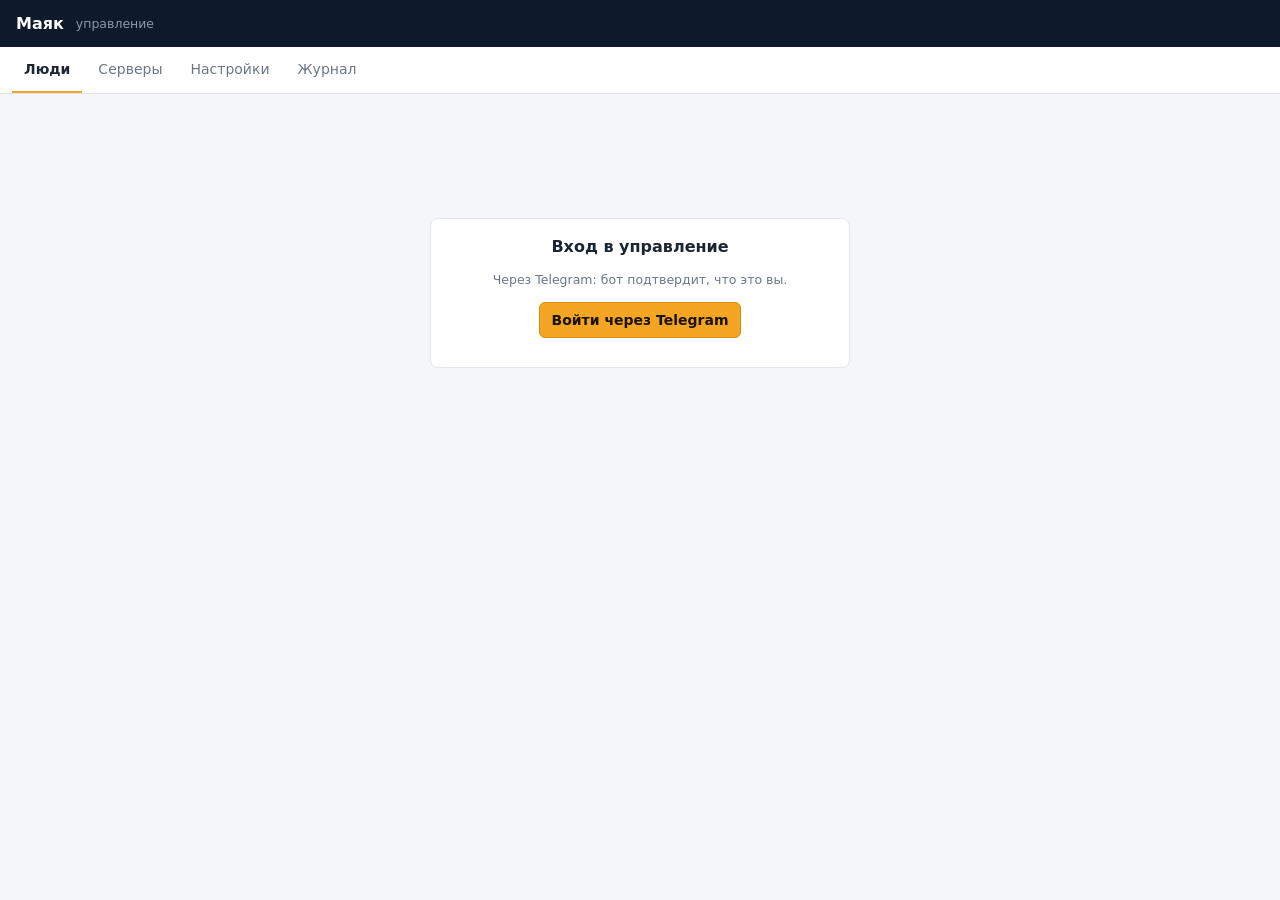
==== src/Mayak.Api/wwwroot/admin/index.html @ ddf47941 "Веб-админка, установка API и агента одной командой - /admin: вход через Telegram, люди, устройства (" ====
<!doctype html>
<html lang="ru">
<head>
<meta charset="utf-8">
<meta name="viewport" content="width=device-width, initial-scale=1">
<meta name="robots" content="noindex">
<title>Маяк · управление</title>
<style>
  :root {
    --navy: #0E1A2B; --navy2: #1A2A40; --amber: #F5A524; --amber-d: #D98B0B;
    --page: #F4F6F9; --card: #FFFFFF; --line: #E2E6EC; --text: #1B2533; --muted: #6B7788;
    --green: #1F9D55; --red: #D64545; --orange: #E07B00;
  }
  @media (prefers-color-scheme: dark) {
    :root { --page: #0B1320; --card: #131E2E; --line: #24324A; --text: #E6EBF2; --muted: #8C9AAE; }
  }
  * { box-sizing: border-box; }
  body { margin: 0; font: 14px/1.45 "Segoe UI", system-ui, -apple-system, sans-serif; background: var(--page); color: var(--text); }
  header { background: var(--navy); color: #fff; padding: 12px 16px; display: flex; align-items: center; gap: 12px; }
  header b { font-size: 16px; }
  header .who { margin-left: auto; color: #C9D3E0; font-size: 13px; }
  nav { display: flex; gap: 4px; padding: 0 12px; background: var(--card); border-bottom: 1px solid var(--line); overflow-x: auto; }
  nav button { background: none; border: 0; border-bottom: 2px solid transparent; padding: 12px 12px; font: inherit; color: var(--muted); cursor: pointer; white-space: nowrap; }
  nav button.on { color: var(--text); border-color: var(--amber); font-weight: 600; }
  main { max-width: 1100px; margin: 0 auto; padding: 16px; }
  .card { background: var(--card); border: 1px solid var(--line); border-radius: 8px; padding: 16px; margin-bottom: 12px; }
  h2 { font-size: 16px; margin: 0 0 10px; }
  .row > h2 { flex: 1 1 180px; margin: 0; }
  .muted { color: var(--muted); font-size: 12.5px; }
  .row { display: flex; gap: 8px; align-items: center; flex-wrap: wrap; }
  .grow { flex: 1; min-width: 0; }
  button.b, a.b { font: inherit; border: 1px solid var(--line); background: var(--card); color: var(--text); border-radius: 6px; padding: 7px 12px; cursor: pointer; text-decoration: none; display: inline-block; }
  button.b:hover { border-color: #B8C2D0; }
  button.p { background: var(--amber); border-color: var(--amber-d); color: #1B1405; font-weight: 600; }
  button.d { color: var(--red); }
  button:disabled { opacity: .45; cursor: default; }
  input, select, textarea { font: inherit; color: var(--text); background: var(--card); border: 1px solid var(--line); border-radius: 6px; padding: 7px 9px; }
  label { display: block; font-size: 12px; color: var(--muted); margin: 10px 0 4px; }
  .list > div { padding: 10px 4px; border-top: 1px solid var(--line); cursor: pointer; display: flex; gap: 10px; align-items: center; }
  .list > div:first-child { border-top: 0; }
  .list > div:hover { background: rgba(245,165,36,.07); }
  .dot { width: 8px; height: 8px; border-radius: 50%; background: #B8C2D0; flex: none; }
  .dot.on { background: var(--green); } .dot.off { background: var(--red); } .dot.warn { background: var(--orange); }
  .chip { font-size: 11.5px; padding: 1px 7px; border-radius: 10px; background: rgba(107,119,136,.15); color: var(--muted); }
  .chip.wait { background: rgba(224,123,0,.15); color: var(--orange); }
  .grid2 { display: grid; grid-template-columns: 1fr 1fr; gap: 0 12px; }
  table { width: 100%; border-collapse: collapse; font-size: 13px; }
  td, th { text-align: left; padding: 7px 6px; border-top: 1px solid var(--line); vertical-align: top; }
  th { color: var(--muted); font-weight: 500; border-top: 0; }
  code, pre { font-family: "Cascadia Mono", Consolas, monospace; font-size: 12px; }
  pre { white-space: pre-wrap; word-break: break-all; background: var(--page); border: 1px solid var(--line); border-radius: 6px; padding: 10px; }
  .stats { display: flex; gap: 24px; flex-wrap: wrap; }
  .stats div b { display: block; font-size: 20px; }
  .err { color: var(--red); }
  #toast { position: fixed; bottom: 16px; left: 50%; transform: translateX(-50%); background: var(--navy); color: #fff; padding: 9px 16px; border-radius: 6px; display: none; z-index: 9; }
  .login { max-width: 420px; margin: 12vh auto; text-align: center; }
  @media (max-width: 640px) { .grid2 { grid-template-columns: 1fr; } td.hide, th.hide { display: none; } }
</style>
</head>
<body>
<header><b>Маяк</b><span class="muted" style="color:#8C9AAE">управление</span><span class="who" id="who"></span></header>
<nav id="tabs" hidden>
  <button data-t="people" class="on">Люди</button>
  <button data-t="servers">Серверы</button>
  <button data-t="settings">Настройки</button>
  <button data-t="audit">Журнал</button>
</nav>
<main id="app"></main>
<div id="toast"></div>
<script>
"use strict";
const $ = (s, el = document) => el.querySelector(s);
const esc = s => String(s ?? "").replace(/[&<>"']/g, c => ({ "&": "&amp;", "<": "&lt;", ">": "&gt;", '"': "&quot;", "'": "&#39;" }[c]));
const store = { get(k) { try { return localStorage.getItem(k); } catch { return null; } }, set(k, v) { try { v == null ? localStorage.removeItem(k) : localStorage.setItem(k, v); } catch {} } };
let token = store.get("mayak.token"), me = null, tab = "people", selected = null;
const kinds = { Windows: "Windows", Android: "Android", IPhone: "iPhone", Mac: "Mac", Linux: "Linux", Other: "Другое" };
const rank = r => ({ owner: 3, admin: 2, support: 1 }[r] || 0);

function toast(t) { const el = $("#toast"); el.textContent = t; el.style.display = "block"; clearTimeout(toast.t); toast.t = setTimeout(() => el.style.display = "none", 2600); }
async function api(path, opt = {}) {
  const r = await fetch(path, { ...opt, headers: { "Content-Type": "application/json", ...(token ? { Authorization: "Bearer " + token } : {}), ...(opt.headers || {}) }, body: opt.body ? JSON.stringify(opt.body) : undefined });
  if (r.status === 401) { logout(); throw new Error("Нужно войти заново"); }
  if (r.status === 204) return null;
  const data = await r.json().catch(() => null);
  if (!r.ok) throw new Error(data?.error || ("Ошибка " + r.status));
  return data;
}
const when = d => d ? new Date(d).toLocaleString("ru-RU", { day: "2-digit", month: "2-digit", hour: "2-digit", minute: "2-digit" }) : "—";
const day = d => d ? new Date(d).toLocaleDateString("ru-RU") : "без срока";
const bytes = n => n > 1e9 ? (n / 1e9).toFixed(1) + " ГБ" : n > 1e6 ? (n / 1e6).toFixed(0) + " МБ" : n > 0 ? (n / 1e3).toFixed(0) + " КБ" : "—";
const online = d => d && (Date.now() - new Date(d)) < 3 * 60e3;
function download(name, text) { const a = document.createElement("a"); a.href = URL.createObjectURL(new Blob([text], { type: "text/plain" })); a.download = name; a.click(); setTimeout(() => URL.revokeObjectURL(a.href), 1000); }
async function copy(text) { try { await navigator.clipboard.writeText(text); toast("Скопировано"); } catch { prompt("Скопируйте:", text); } }

// ───── Вход ─────
function logout() { if (token) fetch("/api/logout", { method: "POST", headers: { Authorization: "Bearer " + token } }).catch(() => {}); token = null; store.set("mayak.token", null); me = null; render(); }
async function startLogin() {
  const btn = $("#login"); btn.disabled = true;
  try {
    const r = await api("/api/auth/telegram", { method: "POST" });
    window.open(r.botUrl, "_blank");
    $("#loginHint").innerHTML = `Откройте бота и нажмите «Запустить». Если окно не открылось — <a href="${esc(r.botUrl)}" target="_blank">ссылка на бота</a>.`;
    const until = Date.now() + r.expiresInSeconds * 1000;
    while (Date.now() < until) {
      await new Promise(ok => setTimeout(ok, 2000));
      const res = await fetch(`/api/auth/telegram/${encodeURIComponent(r.requestId)}?client=web`);
      if (res.status === 202) continue;
      if (res.ok) { const d = await res.json(); token = d.token; store.set("mayak.token", token); return boot(); }
      break;
    }
    $("#loginHint").textContent = "Время на вход вышло. Нажмите кнопку ещё раз.";
  } catch (e) { $("#loginHint").textContent = e.message; }
  btn.disabled = false;
}

async function boot() {
  if (!token) return render();
  try { me = (await api("/api/me")).account; } catch { return render(); }
  render();
}

function render() {
  $("#who").innerHTML = me ? `${esc(me.name)} · <a href="#" id="out" style="color:#F5A524">выйти</a>` : "";
  if (me) $("#out").onclick = e => { e.preventDefault(); logout(); };
  $("#tabs").hidden = !(me && rank(me.role) >= 1);
  const app = $("#app");
  if (!me) {
    app.innerHTML = `<div class="card login"><h2>Вход в управление</h2><p class="muted">Через Telegram: бот подтвердит, что это вы.</p>
      <button class="b p" id="login">Войти через Telegram</button><p class="muted" id="loginHint"></p></div>`;
    $("#login").onclick = startLogin;
    return;
  }
  if (rank(me.role) < 1) {
    app.innerHTML = `<div class="card login"><h2>${esc(me.name)}</h2><p>${me.enabled ? "Доступ включён" : "Заявка ждёт одобрения"} · ${esc(day(me.paidUntil))}</p>
      <p class="muted">Управление доступно только администраторам.</p></div>`;
    return;
  }
  document.querySelectorAll("#tabs button").forEach(b => { b.classList.toggle("on", b.dataset.t === tab); b.onclick = () => { tab = b.dataset.t; selected = null; render(); }; });
  ({ people, servers, settings, audit })[tab]().catch(e => app.innerHTML = `<div class="card err">${esc(e.message)}</div>`);
}

// ───── Люди ─────
async function people() {
  const app = $("#app");
  const [ov, list] = await Promise.all([api("/api/admin/overview"), api("/api/admin/accounts" + (people.q ? "?q=" + encodeURIComponent(people.q) : ""))]);
  app.innerHTML = `<div class="card stats"><div><b>${ov.accounts}</b><span class="muted">людей</span></div><div><b>${ov.waiting}</b><span class="muted">ждут одобрения</span></div>
      <div><b>${ov.devices}</b><span class="muted">устройств</span></div><div><b>${ov.online}</b><span class="muted">в сети</span></div></div>
    <div class="card"><div class="row"><input class="grow" id="q" placeholder="Поиск по имени или @telegram" value="${esc(people.q || "")}"><button class="b p" id="add">+ Человек</button></div>
      <div class="list" id="list" style="margin-top:8px"></div></div><div id="detail"></div>`;
  $("#q").onchange = e => { people.q = e.target.value; render(); };
  $("#add").onclick = async () => { const name = prompt("Имя (например, «Мама»):"); if (!name) return; const a = await api("/api/admin/accounts", { method: "POST", body: { name } }); selected = a.id; render(); };
  const box = $("#list");
  if (!list.length) box.innerHTML = `<p class="muted">Пока никого. Людей добавит вход через бота, перенос с сервера или кнопка «+ Человек».</p>`;
  for (const row of list) {
    const a = row.account, on = row.devices.some(d => online(d.lastHandshake));
    const el = document.createElement("div");
    el.innerHTML = `<span class="dot ${on ? "on" : ""}"></span><div class="grow"><b>${esc(a.name)}</b> ${a.telegram ? `<span class="muted">@${esc(a.telegram)}</span>` : ""}
      <div class="muted">${row.devices.length} устр. · ${a.active ? esc(day(a.paidUntil)) : (a.enabled ? "подписка истекла" : "ждёт одобрения")}</div></div>
      ${!a.enabled ? `<span class="chip wait">ждёт</span>` : ""}${a.role !== "user" ? `<span class="chip">${esc(a.role)}</span>` : ""}`;
    el.onclick = () => { selected = a.id; showPerson(row); };
    box.appendChild(el);
    if (selected === a.id) showPerson(row);
  }
}

function showPerson(row) {
  const a = row.account, d = $("#detail");
  d.innerHTML = `<div class="card"><div class="row"><h2 class="grow">${esc(a.name)}</h2>
      ${!a.enabled ? `<button class="b p" id="approve">Одобрить</button>` : `<button class="b" id="pause">Приостановить</button>`}
      <button class="b d" id="del">Удалить</button></div>
    <div class="grid2">
      <div><label>Имя</label><input id="name" value="${esc(a.name)}" style="width:100%"></div>
      <div><label>Оплачено до (пусто — без срока)</label><input type="date" id="until" value="${a.paidUntil ? a.paidUntil.slice(0, 10) : ""}" style="width:100%"></div>
      <div><label>Устройств максимум</label><input type="number" id="max" min="0" value="${a.maxDevices}" style="width:100%"></div>
      <div><label>Скорость, Мбит/с: приём / отдача (0 — без лимита)</label><div class="row"><input type="number" id="down" min="0" value="${a.downMbps}" style="width:45%"><input type="number" id="up" min="0" value="${a.upMbps}" style="width:45%"></div></div>
      <div><label>Заметка</label><input id="note" value="${esc(row.note || "")}" style="width:100%"></div>
      ${me.role === "owner" ? `<div><label>Роль</label><select id="role" style="width:100%">${["user", "support", "admin", "owner"].map(r => `<option ${r === a.role ? "selected" : ""}>${r}</option>`).join("")}</select></div>` : ""}
    </div>
    <div class="row" style="margin-top:12px"><button class="b p" id="save">Сохранить</button>${row.legacy ? `<span class="muted">перенесён из Маяка для Windows</span>` : ""}</div></div>
    <div class="card"><div class="row"><h2 class="grow">Устройства</h2><select id="kind">${Object.entries(kinds).map(([k, v]) => `<option value="${k}">${v}</option>`).join("")}</select><button class="b" id="adddev">+ Устройство</button></div>
    <table><tr><th></th><th>Устройство</th><th class="hide">IP</th><th class="hide">Трафик</th><th>Был в сети</th><th></th></tr>
    ${row.devices.map(x => `<tr data-id="${x.id}"><td><span class="dot ${!x.enabled ? "off" : online(x.lastHandshake) ? "on" : ""}"></span></td>
      <td>${esc(x.name)}<div class="muted">${esc(kinds[x.kind] || x.kind)}</div></td><td class="hide">${esc(x.ip)}</td><td class="hide">${bytes(x.rxBytes + x.txBytes)}</td><td>${when(x.lastHandshake)}</td>
      <td class="row">${x.canExport ? `<button class="b" data-a="files">Файл</button>` : ""}<button class="b" data-a="toggle">${x.enabled ? "Выкл." : "Вкл."}</button><button class="b d" data-a="del">✕</button></td></tr>`).join("")}
    </table>${row.devices.length ? "" : `<p class="muted">Устройств нет. Из приложения «Маяк» человек добавит их сам, а своим людям можно выдать файл кнопкой «+ Устройство».</p>`}<div id="files"></div></div>`;
  const patch = body => api(`/api/admin/accounts/${a.id}`, { method: "PATCH", body }).then(() => { toast("Сохранено"); render(); }).catch(e => toast(e.message));
  if ($("#approve")) $("#approve").onclick = () => patch({ enabled: true });
  if ($("#pause")) $("#pause").onclick = () => confirm(`Приостановить доступ для «${a.name}»?`) && patch({ enabled: false });
  $("#del").onclick = () => confirm(`Удалить «${a.name}» со всеми устройствами?`) && api(`/api/admin/accounts/${a.id}`, { method: "DELETE" }).then(() => { selected = null; render(); }).catch(e => toast(e.message));
  $("#save").onclick = () => {
    const until = $("#until").value;
    const body = { name: $("#name").value, note: $("#note").value, maxDevices: +$("#max").value, downMbps: +$("#down").value, upMbps: +$("#up").value };
    if (until) body.paidUntil = until + "T23:59:59Z"; else body.clearPaidUntil = true;
    if ($("#role")) body.role = $("#role").value;
    patch(body);
  };
  $("#adddev").onclick = async () => {
    const kind = $("#kind").value, name = prompt("Название устройства:", kinds[kind]); if (!name) return;
    try { const r = await api(`/api/admin/accounts/${a.id}/devices`, { method: "POST", body: { name, kind } }); showFiles(a, { name, kind }, r); toast("Устройство добавлено"); }
    catch (e) { toast(e.message); }
  };
  d.querySelectorAll("tr[data-id] button").forEach(b => b.onclick = async () => {
    const id = b.closest("tr").dataset.id, x = row.devices.find(v => v.id === id);
    try {
      if (b.dataset.a === "files") showFiles(a, x, await api(`/api/admin/devices/${id}/files`));
      if (b.dataset.a === "toggle") { await api(`/api/admin/devices/${id}`, { method: "PATCH", body: { enabled: !x.enabled } }); render(); }
      if (b.dataset.a === "del" && confirm(`Удалить «${x.name}»? Доступ на нём пропадёт.`)) { await api(`/api/admin/devices/${id}`, { method: "DELETE" }); render(); }
    } catch (e) { toast(e.message); }
  });
  d.scrollIntoView({ behavior: "smooth", block: "start" });
}

function showFiles(a, dev, f) {
  const base = `${a.name}-${dev.name}`.replace(/[^\p{L}\p{N}_-]+/gu, "_");
  const conf = dev.kind === "IPhone" || dev.kind === "Mac";
  $("#files").innerHTML = `<div style="margin-top:12px"><b>Доступ для «${esc(dev.name)}»</b>
    <p class="muted">${conf ? "iPhone и Mac: файл .conf → приложение AmneziaWG." : "Windows и Android: файл .vpn или ключ vpn:// → приложение AmneziaVPN."}</p>
    <div class="row"><button class="b p" id="dl1">Скачать ${conf ? ".conf" : ".vpn"}</button><button class="b" id="dl2">Скачать ${conf ? ".vpn" : ".conf"}</button><button class="b" id="cp">Копировать vpn://</button></div></div>`;
  const vpn = () => download(base + ".vpn", f.vpnKey), cf = () => download(base + ".conf", f.conf);
  $("#dl1").onclick = conf ? cf : vpn; $("#dl2").onclick = conf ? vpn : cf; $("#cp").onclick = () => copy(f.vpnKey);
}

// ───── Серверы ─────
async function servers() {
  const app = $("#app"), list = await api("/api/admin/servers");
  const exits = list.filter(s => s.role === "exit");
  app.innerHTML = `<div class="card"><div class="row"><h2 class="grow">Серверы</h2>${rank(me.role) >= 2 ? `<button class="b p" id="add">+ Сервер</button>` : ""}</div>
    <div class="list" id="list"></div></div><div id="detail"></div>`;
  if ($("#add")) $("#add").onclick = () => serverForm();
  const box = $("#list");
  if (!list.length) box.innerHTML = `<p class="muted">Серверов нет. Добавьте выход за рубежом, на котором уже стоит VPN Маяка.</p>`;
  for (const s of list) {
    const el = document.createElement("div");
    const target = s.targetExitId ? exits.find(e => e.id === s.targetExitId)?.name : null;
    el.innerHTML = `<span class="dot ${s.lastError ? "warn" : s.online ? "on" : "off"}"></span><div class="grow"><b>${esc(s.name)}</b> <span class="muted">${esc(s.host)}</span>
      <div class="muted">${s.role === "exit" ? "выход" + (s.active ? " · активный" : "") : "вход" + (target ? " → " + esc(target) : " · не пересылает")} · ${s.lastSeen ? "связь " + when(s.lastSeen) : "агент не выходил на связь"}</div>
      ${s.lastError ? `<div class="err" style="font-size:12.5px">${esc(s.lastError)}</div>` : ""}</div>`;
    el.onclick = () => serverDetail(s, exits);
    box.appendChild(el);
  }
}

function serverForm() {
  $("#detail").innerHTML = `<div class="card"><h2>Новый сервер</h2><div class="grid2">
    <div><label>Тип</label><select id="role" style="width:100%"><option value="exit">Выход (за рубежом, VPN уже установлен)</option><option value="entry">Вход (в России, пересылает на выход)</option></select></div>
    <div><label>Адрес (IP)</label><input id="host" style="width:100%" placeholder="45.131.185.211"></div>
    <div><label>Название</label><input id="name" style="width:100%" placeholder="Финляндия, Хельсинки"></div>
    <div><label>Город · страна</label><div class="row"><input id="city" placeholder="Хельсинки" style="width:48%"><input id="country" placeholder="Финляндия" style="width:48%"></div></div>
    </div><div class="row" style="margin-top:12px"><button class="b p" id="go">Добавить</button></div><div id="out"></div></div>`;
  $("#go").onclick = async () => {
    try {
      const r = await api("/api/admin/servers", { method: "POST", body: { role: $("#role").value, host: $("#host").value, name: $("#name").value, city: $("#city").value, country: $("#country").value } });
      installBox(r.install);
    } catch (e) { toast(e.message); }
  };
}

function installBox(cmd) {
  $("#out").innerHTML = `<p>Выполните на этом сервере под root (ssh или консоль хостинга):</p><pre>${esc(cmd)}</pre>
    <button class="b" id="cp">Копировать</button> <span class="muted">Команда показывается один раз — в ней секретный токен агента.</span>`;
  $("#cp").onclick = () => copy(cmd);
}

function serverDetail(s, exits) {
  $("#detail").innerHTML = `<div class="card"><div class="row"><h2 class="grow">${esc(s.name)}</h2>
      ${s.role === "exit" && !s.active ? `<button class="b p" id="act">Сделать активным</button>` : ""}
      ${rank(me.role) >= 2 ? `<button class="b" id="tok">Новая команда установки</button><button class="b d" id="del">Удалить</button>` : ""}</div>
    <div class="grid2">
      <div><label>Название</label><input id="name" value="${esc(s.name)}" style="width:100%"></div>
      <div><label>Адрес</label><input id="host" value="${esc(s.host)}" style="width:100%"></div>
      <div><label>Город · страна</label><div class="row"><input id="city" value="${esc(s.city)}" style="width:48%"><input id="country" value="${esc(s.country)}" style="width:48%"></div></div>
      <div><label>Чем знаменит (для карточки в приложении)</label><input id="fact" value="${esc(s.fact)}" style="width:100%"></div>
      ${s.role === "entry" ? `<div><label>Пересылать на выход</label><select id="target" style="width:100%"><option value="">— не пересылать —</option>${exits.map(e => `<option value="${e.id}" ${e.id === s.targetExitId ? "selected" : ""}>${esc(e.name)} (${esc(e.host)})</option>`).join("")}</select></div>` : ""}
    </div><div class="row" style="margin-top:12px"><button class="b p" id="save">Сохранить</button><span class="muted">агент ${esc(s.agentVersion || "—")}</span></div><div id="out"></div></div>`;
  const patch = body => api(`/api/admin/servers/${s.id}`, { method: "PATCH", body }).then(() => { toast("Сохранено"); render(); }).catch(e => toast(e.message));
  $("#save").onclick = () => {
    const body = { name: $("#name").value, host: $("#host").value, city: $("#city").value, country: $("#country").value, fact: $("#fact").value };
    if ($("#target")) { if ($("#target").value) body.targetExitId = $("#target").value; else body.clearTarget = true; }
    patch(body);
  };
  if ($("#act")) $("#act").onclick = () => confirm("Перевести трафик на этот выход? Входы переключатся на него.") && patch({ active: true });
  if ($("#tok")) $("#tok").onclick = async () => { if (!confirm("Старый токен агента перестанет работать. Продолжить?")) return; const r = await api(`/api/admin/servers/${s.id}/token`, { method: "POST" }); installBox(r.install); };
  if ($("#del")) $("#del").onclick = () => confirm(`Удалить «${s.name}» из списка? На самом сервере VPN продолжит работать.`) && api(`/api/admin/servers/${s.id}`, { method: "DELETE" }).then(render);
}

// ───── Настройки ─────
async function settings() {
  const c = await api("/api/admin/cluster"), app = $("#app");
  if (!c.ready) { app.innerHTML = `<div class="card"><h2>Настройки</h2><p class="muted">Появятся, когда агент первого выхода выйдет на связь: его ключи станут общими для всех выходов.</p></div>`; return; }
  app.innerHTML = `<div class="card"><h2>Общие настройки</h2><div class="grid2">
    <div><label>Название в приложениях</label><input id="title" value="${esc(c.title)}" style="width:100%"></div>
    <div><label>Адрес для пользователей (пусто — вход или активный выход)</label><input id="host" value="${esc(c.publicHost)}" placeholder="${esc(c.effectiveHost)}" style="width:100%"></div>
    <div><label>DNS</label><div class="row"><input id="dns1" value="${esc(c.dns1)}" style="width:48%"><input id="dns2" value="${esc(c.dns2)}" style="width:48%"></div></div>
    </div><div class="row" style="margin-top:12px"><button class="b p" id="save">Сохранить</button></div>
    <p class="muted">Сейчас пользователи подключаются к <b>${esc(c.effectiveHost || "—")}</b>. AmneziaWG ${esc(c.awg.protocol)}, UDP ${c.awg.port}, подсеть ${esc(c.awg.subnet)}${c.xray ? ` · Xray TCP ${c.xray.port}, маскировка под ${esc(c.xray.sni)}` : ""}. Ревизия ${c.revision}.</p></div>`;
  $("#save").onclick = () => api("/api/admin/cluster", { method: "PATCH", body: { title: $("#title").value, publicHost: $("#host").value, dns1: $("#dns1").value, dns2: $("#dns2").value } }).then(() => { toast("Сохранено"); render(); }).catch(e => toast(e.message));
}

async function audit() {
  const list = await api("/api/admin/audit");
  $("#app").innerHTML = `<div class="card"><h2>Журнал</h2><table><tr><th>Когда</th><th>Действие</th><th>Подробности</th></tr>
    ${list.map(x => `<tr><td>${when(x.at)}</td><td>${esc(x.action)}</td><td>${esc(x.details)}</td></tr>`).join("")}</table></div>`;
}

boot();
</script>
</body>
</html>
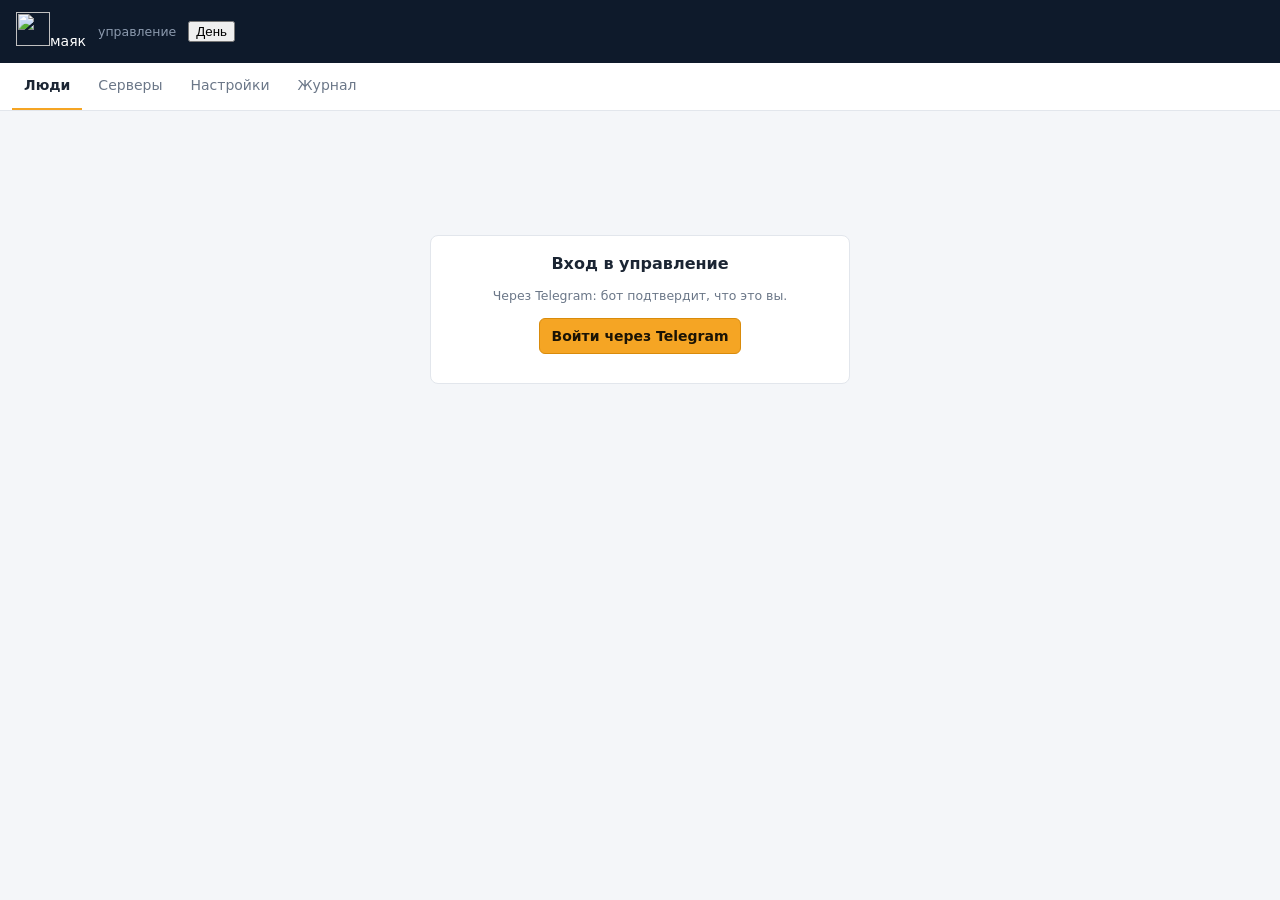
==== commit f5e3309c: "Сервис: состояние, опубликованное на mayaklight.ru 10.11.2026 Всё, что сейчас работает на сайте и в " ====
--- a/src/Mayak.Api/wwwroot/admin/index.html
+++ b/src/Mayak.Api/wwwroot/admin/index.html
@@ -1,5 +1,5 @@
 <!doctype html>
-<html lang="ru">
+<html lang="ru" data-theme="night">
 <head>
 <meta charset="utf-8">
 <meta name="viewport" content="width=device-width, initial-scale=1">
@@ -52,13 +52,30 @@
   .stats { display: flex; gap: 24px; flex-wrap: wrap; }
   .stats div b { display: block; font-size: 20px; }
   .err { color: var(--red); }
+  :focus-visible { outline: 3px solid var(--amber); outline-offset: 2px; }
+  .provision-form input, .provision-form button { min-height: 44px; }
+  .provision-box { border: 1px solid var(--line); border-radius: 8px; padding: 12px; margin-top: 12px; }
+  .provision-box[hidden] { display: none; }
+  .provision-step { font-weight: 600; margin: 0 0 4px; }
+  .provision-status { min-height: 1.5em; margin: 8px 0; }
+  .provision-error { color: var(--red); font-weight: 600; }
+  .blank-provision { max-width: 720px; }
+  .blank-provision .lead { font-size: 14px; margin: 0 0 14px; }
+  .blank-provision label { font-size: 13px; color: var(--text); margin-top: 12px; }
+  .blank-provision .hint { margin: 4px 0 10px; }
+  .blank-provision .advanced { margin: 12px 0; padding: 10px 0; border-block: 1px solid var(--line); }
+  .blank-provision .advanced summary { cursor: pointer; padding: 4px 0; color: var(--muted); }
+  .blank-provision .primary { width: 100%; min-height: 46px; margin-top: 8px; }
+  .blank-provision [hidden] { display: none !important; }
   #toast { position: fixed; bottom: 16px; left: 50%; transform: translateX(-50%); background: var(--navy); color: #fff; padding: 9px 16px; border-radius: 6px; display: none; z-index: 9; }
   .login { max-width: 420px; margin: 12vh auto; text-align: center; }
   @media (max-width: 640px) { .grid2 { grid-template-columns: 1fr; } td.hide, th.hide { display: none; } }
 </style>
+<link rel="icon" type="image/svg+xml" href="/newassets/mayak-v1/mayak-favicon-32.svg">
+<link rel="stylesheet" href="/newassets/mayak-v1/ui.css?v=20261110f"><script defer src="/newassets/mayak-v1/theme.js"></script>
 </head>
-<body>
-<header><b>Маяк</b><span class="muted" style="color:#8C9AAE">управление</span><span class="who" id="who"></span></header>
+<body class="admin-page">
+<header><div class="brand"><img src="/newassets/mayak-v1/mayak-f7-small-on.svg" width="34" height="34" alt="" aria-hidden="true"><span class="wordmark">маяк</span></div><span class="muted" style="color:#8C9AAE">управление</span><button type="button" class="theme-toggle" data-theme-toggle aria-label="Тема: ночь. Переключить на день">День</button><span class="who" id="who"></span></header>
 <nav id="tabs" hidden>
   <button data-t="people" class="on">Люди</button>
   <button data-t="servers">Серверы</button>
@@ -72,17 +89,32 @@
 const $ = (s, el = document) => el.querySelector(s);
 const esc = s => String(s ?? "").replace(/[&<>"']/g, c => ({ "&": "&amp;", "<": "&lt;", ">": "&gt;", '"': "&quot;", "'": "&#39;" }[c]));
 const store = { get(k) { try { return localStorage.getItem(k); } catch { return null; } }, set(k, v) { try { v == null ? localStorage.removeItem(k) : localStorage.setItem(k, v); } catch {} } };
-let token = store.get("mayak.token"), me = null, tab = "people", selected = null;
+let token = store.get("mayak.token"), me = null, tab = "people", selected = null, activeProvisionFlow = null;
 const kinds = { Windows: "Windows", Android: "Android", IPhone: "iPhone", Mac: "Mac", Linux: "Linux", Other: "Другое" };
 const rank = r => ({ owner: 3, admin: 2, support: 1 }[r] || 0);
 
 function toast(t) { const el = $("#toast"); el.textContent = t; el.style.display = "block"; clearTimeout(toast.t); toast.t = setTimeout(() => el.style.display = "none", 2600); }
+function provisionReasonMessage(reason) {
+  const messages = new Map([
+    ["Поддерживаются только Ubuntu 22.04 и 24.04.", "На этом сервере неподдерживаемая ОС. Поддерживаются Ubuntu 22.04 и 24.04."],
+    ["Поддерживается только архитектура x86_64.", "Сервер использует неподдерживаемую архитектуру. Нужна x86_64."],
+    ["Обнаружен существующий контейнер, VPN или агент; установка остановлена.", "На сервере уже обнаружены контейнеры, VPN или агент. Чтобы не затронуть существующие службы, установка остановлена."],
+    ["Один из необходимых портов уже занят.", "Необходимый VPN-порт уже занят. Освободите порт или выберите другой пустой сервер."],
+    ["Read-only проверка не смогла надёжно подтвердить пустое состояние сервера.", "Не удалось безопасно подтвердить, что сервер пустой. Проверьте его вручную или выберите новый сервер."]
+  ]);
+  return typeof reason === "string" ? (messages.get(reason) || "Проверка не прошла. Установка недоступна; проверьте сервер и повторите проверку.") : "Проверка не прошла. Установка недоступна; проверьте сервер и повторите проверку.";
+}
 async function api(path, opt = {}) {
   const r = await fetch(path, { ...opt, headers: { "Content-Type": "application/json", ...(token ? { Authorization: "Bearer " + token } : {}), ...(opt.headers || {}) }, body: opt.body ? JSON.stringify(opt.body) : undefined });
   if (r.status === 401) { logout(); throw new Error("Нужно войти заново"); }
   if (r.status === 204) return null;
   const data = await r.json().catch(() => null);
-  if (!r.ok) throw new Error(data?.error || ("Ошибка " + r.status));
+  if (!r.ok) {
+    const error = new Error(data?.error || ("Ошибка " + r.status));
+    error.status = r.status;
+    error.data = data;
+    throw error;
+  }
   return data;
 }
 const when = d => d ? new Date(d).toLocaleString("ru-RU", { day: "2-digit", month: "2-digit", hour: "2-digit", minute: "2-digit" }) : "—";
@@ -93,11 +125,22 @@
 async function copy(text) { try { await navigator.clipboard.writeText(text); toast("Скопировано"); } catch { prompt("Скопируйте:", text); } }
 
 // ───── Вход ─────
-function logout() { if (token) fetch("/api/logout", { method: "POST", headers: { Authorization: "Bearer " + token } }).catch(() => {}); token = null; store.set("mayak.token", null); me = null; render(); }
+function clearProvisionSecrets() {
+  const pass = $("#provPassword"), user = $("#provUser");
+  if (pass) pass.value = "";
+  if (user) user.value = "";
+  if (activeProvisionFlow) {
+    activeProvisionFlow.password = "";
+    if (activeProvisionFlow.poll) clearTimeout(activeProvisionFlow.poll);
+  }
+  activeProvisionFlow = null;
+}
+window.addEventListener("pagehide", clearProvisionSecrets);
+function logout() { clearProvisionSecrets(); if (token) fetch("/api/logout", { method: "POST", headers: { Authorization: "Bearer " + token } }).catch(() => {}); token = null; store.set("mayak.token", null); me = null; render(); }
 async function startLogin() {
   const btn = $("#login"); btn.disabled = true;
   try {
-    const r = await api("/api/auth/telegram", { method: "POST" });
+    const r = await api("/api/auth/telegram", { method: "POST", body: { return: "/admin/" } });
     window.open(r.botUrl, "_blank");
     $("#loginHint").innerHTML = `Откройте бота и нажмите «Запустить». Если окно не открылось — <a href="${esc(r.botUrl)}" target="_blank">ссылка на бота</a>.`;
     const until = Date.now() + r.expiresInSeconds * 1000;
@@ -114,12 +157,22 @@
 }
 
 async function boot() {
+  // Кнопка «Вернуться на сайт» из бота: завершаем вход по коду из адреса.
+  const back = new URLSearchParams(location.search).get("login");
+  if (back) {
+    history.replaceState(null, "", location.pathname);
+    try {
+      const res = await fetch(`/api/auth/telegram/${encodeURIComponent(back)}?client=web`);
+      if (res.ok) { const d = await res.json(); token = d.token; store.set("mayak.token", token); }
+    } catch {}
+  }
   if (!token) return render();
   try { me = (await api("/api/me")).account; } catch { return render(); }
   render();
 }
 
 function render() {
+  if (tab !== "servers") clearProvisionSecrets();
   $("#who").innerHTML = me ? `${esc(me.name)} · <a href="#" id="out" style="color:#F5A524">выйти</a>` : "";
   if (me) $("#out").onclick = e => { e.preventDefault(); logout(); };
   $("#tabs").hidden = !(me && rank(me.role) >= 1);
@@ -135,7 +188,7 @@
       <p class="muted">Управление доступно только администраторам.</p></div>`;
     return;
   }
-  document.querySelectorAll("#tabs button").forEach(b => { b.classList.toggle("on", b.dataset.t === tab); b.onclick = () => { tab = b.dataset.t; selected = null; render(); }; });
+  document.querySelectorAll("#tabs button").forEach(b => { b.classList.toggle("on", b.dataset.t === tab); b.onclick = () => { tab = b.dataset.t; selected = null; selectedServer = null; render(); }; });
   ({ people, servers, settings, audit })[tab]().catch(e => app.innerHTML = `<div class="card err">${esc(e.message)}</div>`);
 }
 
@@ -176,7 +229,9 @@
       <div><label>Заметка</label><input id="note" value="${esc(row.note || "")}" style="width:100%"></div>
       ${me.role === "owner" ? `<div><label>Роль</label><select id="role" style="width:100%">${["user", "support", "admin", "owner"].map(r => `<option ${r === a.role ? "selected" : ""}>${r}</option>`).join("")}</select></div>` : ""}
     </div>
-    <div class="row" style="margin-top:12px"><button class="b p" id="save">Сохранить</button>${row.legacy ? `<span class="muted">перенесён из Маяка для Windows</span>` : ""}</div></div>
+    <div class="row" style="margin-top:12px"><button class="b p" id="save">Сохранить</button><button class="b" id="invite" ${a.enabled && a.active ? "" : "disabled"}>Выдать приглашение</button>${row.legacy ? `<span class="muted">перенесён из Маяка для Windows</span>` : ""}</div>
+    ${a.enabled && a.active ? `<p class="muted" style="margin-top:8px">Новый код заменит предыдущий неиспользованный. Передайте приглашение для регистрации в кабинете по email и паролю или для входа в приложении Маяк на Android/Windows.</p>` : `<p class="muted" role="status" style="margin-top:8px">Сначала включите аккаунт и убедитесь, что доступ действует. Приглашение само по себе доступ не включает.</p>`}
+    <div id="inviteOut"></div></div>
     <div class="card"><div class="row"><h2 class="grow">Устройства</h2><select id="kind">${Object.entries(kinds).map(([k, v]) => `<option value="${k}">${v}</option>`).join("")}</select><button class="b" id="adddev">+ Устройство</button></div>
     <table><tr><th></th><th>Устройство</th><th class="hide">IP</th><th class="hide">Трафик</th><th>Был в сети</th><th></th></tr>
     ${row.devices.map(x => `<tr data-id="${x.id}"><td><span class="dot ${!x.enabled ? "off" : online(x.lastHandshake) ? "on" : ""}"></span></td>
@@ -194,6 +249,21 @@
     if ($("#role")) body.role = $("#role").value;
     patch(body);
   };
+  if ($("#invite") && a.enabled && a.active) $("#invite").onclick = async () => {
+    try {
+      const r = await api(`/api/admin/accounts/${a.id}/invite`, { method: "POST" });
+      const code = new URL(r.url, location.href).searchParams.get("invite");
+      if (!code) throw new Error("Сервер не вернул код приглашения");
+      const out = $("#inviteOut"); out.replaceChildren();
+      const hint = document.createElement("p"); hint.className = "muted"; hint.style.marginTop = "10px";
+      hint.textContent = `Передайте эту одноразовую ссылку для регистрации в кабинете по email и паролю или для входа в приложении на Android/Windows. Срок действия — ${r.expiresInDays} дней. Новый код заменит предыдущий неиспользованный.`;
+      const invitation = `https://mayaklight.ru/my/?invite=${encodeURIComponent(code)}`;
+      const link = document.createElement("a"); link.href = invitation; link.textContent = invitation; link.className = "muted"; link.style.overflowWrap = "anywhere";
+      const value = document.createElement("pre"); value.textContent = code;
+      const button = document.createElement("button"); button.type = "button"; button.className = "b"; button.textContent = "Копировать приглашение"; button.onclick = () => copy(invitation);
+      out.append(hint, link, value, button);
+    } catch (e) { toast(e.message); }
+  };
   $("#adddev").onclick = async () => {
     const kind = $("#kind").value, name = prompt("Название устройства:", kinds[kind]); if (!name) return;
     try { const r = await api(`/api/admin/accounts/${a.id}/devices`, { method: "POST", body: { name, kind } }); showFiles(a, { name, kind }, r); toast("Устройство добавлено"); }
@@ -221,65 +291,437 @@
 }
 
 // ───── Серверы ─────
+// Доступность с машины API (Москва). Старый API без /probes — просто без значков.
+const probeNames = { icmp: "Пинг", tcp: "Порт Xray", tls: "TLS", awg: "Туннель AWG", xray: "Туннель Xray" };
+const probeErrors = { timeout: "нет ответа", refused: "порт закрыт", reset: "сброс соединения", unreachable: "недоступен", dns: "ошибка DNS", tls: "ошибка TLS", loss: "есть потери", unavailable: "проверка недоступна", error: "ошибка" };
+let probeData = null, selectedServer = null;
+function probeState(k) { return k.lastError === "unavailable" ? "na" : k.lastOk ? (k.lastError === "loss" ? "warn" : "ok") : "bad"; }
+function probeChips(id) {
+  const kinds = probeData?.servers?.[id];
+  if (!kinds?.length) return "";
+  const at = kinds.reduce((m, k) => k.lastAt > m ? k.lastAt : m, "");
+  return `<div class="probes" aria-label="Доступность с Москвы"><span class="muted probe-at">с Москвы ${esc(when(at))}</span>${kinds.map(k => {
+    const st = probeState(k);
+    const tail = st === "ok" || st === "warn" ? (k.lastMs != null ? `${k.lastMs} мс` : "есть") : (probeErrors[k.lastError] || "нет");
+    return `<span class="probe ${st}" title="${esc(probeNames[k.kind] || k.kind)}: ${esc(tail)} · за ${probeData.hours} ч успешно ${k.uptimePercent ?? "—"}%"><i aria-hidden="true"></i>${esc(probeNames[k.kind] || k.kind)} · ${esc(tail)}</span>`;
+  }).join("")}</div>`;
+}
+// Проверка по кнопке: несколько секунд, затем перерисовка списка (и открытой карточки).
+async function runProbes(serverId, button) {
+  const label = button.textContent;
+  button.disabled = true; button.textContent = "Проверяю…"; button.setAttribute("aria-busy", "true");
+  try {
+    await api("/api/admin/probes/run" + (serverId ? "?serverId=" + encodeURIComponent(serverId) : ""), { method: "POST" });
+    toast("Проверка завершена");
+    if (serverId) selectedServer = serverId;
+    render();
+  } catch (e) { toast(e.message); button.disabled = false; button.textContent = label; button.removeAttribute("aria-busy"); }
+}
+
+function probeHistory(id) {
+  const kinds = probeData?.servers?.[id];
+  const head = title => `<div class="row probe-title"><h3 class="grow">${title}</h3><button class="b" id="probeOne" type="button">Проверить сервер</button></div>`;
+  if (!probeData) return "";
+  if (!kinds?.length) return head("Доступность с Москвы") + `<p class="muted">Этот сервер ещё не проверялся. Нажмите «Проверить сервер» — проверка займёт несколько секунд.</p>`;
+  const filled = kinds.reduce((m, k) => Math.max(m, k.buckets.filter(b => b.okRatio != null).length), 0);
+  if (!probeData.background && filled < 4) {
+    const at = kinds.reduce((m, k) => k.lastAt > m ? k.lastAt : m, "");
+    return head(`Доступность с Москвы · ${esc(when(at))}`) + `<div class="probe-history">${kinds.map(k => {
+      const st = probeState(k);
+      const value = st === "ok" || st === "warn" ? (k.lastMs != null ? `${k.lastMs} мс` : "есть") : (probeErrors[k.lastError] || "нет");
+      return `<div class="probe-head"><span class="probe ${st}"><i aria-hidden="true"></i>${esc(probeNames[k.kind] || k.kind)}</span><span>${esc(value)}${k.lastError === "loss" ? " · есть потери" : ""}</span></div>`;
+    }).join("")}<p class="muted">Проверка из дата-центра в Москве: показывает, что сервер жив и путь из России открыт. Блокировки у мобильных и домашних провайдеров могут отличаться.</p></div>`;
+  }
+  return head(`Доступность с Москвы за ${probeData.hours} ч`) + `<div class="probe-history">${kinds.map(k => `
+    <div class="probe-line"><div class="probe-head"><b>${esc(probeNames[k.kind] || k.kind)}</b><span class="muted">${k.lastError === "unavailable" ? "проверка недоступна на сервере API" : `успешно ${k.uptimePercent ?? "—"}% · в среднем ${k.avgMs != null ? k.avgMs + " мс" : "—"}`}</span></div>
+    <div class="probe-bar" role="img" aria-label="${esc(probeNames[k.kind] || k.kind)}: история за ${probeData.hours} ч, успешно ${k.uptimePercent ?? "—"}%">${k.buckets.map(b => `<span class="${b.okRatio == null ? "none" : b.okRatio >= .99 ? "ok" : b.okRatio > 0 ? "warn" : "bad"}"></span>`).join("")}</div></div>`).join("")}
+    <p class="muted">Проверка из дата-центра в Москве: показывает, что сервер жив и путь из России открыт. Блокировки у мобильных и домашних провайдеров могут отличаться.</p></div>`;
+}
+
 async function servers() {
-  const app = $("#app"), list = await api("/api/admin/servers");
+  const app = $("#app");
+  const [list, probes] = await Promise.all([api("/api/admin/servers"), api("/api/admin/probes?hours=24").catch(() => null)]);
+  probeData = probes;
   const exits = list.filter(s => s.role === "exit");
-  app.innerHTML = `<div class="card"><div class="row"><h2 class="grow">Серверы</h2>${rank(me.role) >= 2 ? `<button class="b p" id="add">+ Сервер</button>` : ""}</div>
+  app.innerHTML = `<div class="card"><div class="row"><h2 class="grow">Серверы</h2><button class="b" id="probeAll" type="button">Проверить серверы</button>${rank(me.role) >= 2 ? `<button class="b p" id="addBlank">Добавить сервер</button>` : ""}</div>
     <div class="list" id="list"></div></div><div id="detail"></div>`;
-  if ($("#add")) $("#add").onclick = () => serverForm();
+  if ($("#addBlank")) $("#addBlank").onclick = () => blankServerForm();
+  $("#probeAll").onclick = () => runProbes(null, $("#probeAll"));
   const box = $("#list");
-  if (!list.length) box.innerHTML = `<p class="muted">Серверов нет. Добавьте выход за рубежом, на котором уже стоит VPN Маяка.</p>`;
+  if (!list.length) box.innerHTML = `<p class="muted">Серверов нет. Нажмите «Добавить сервер»: Маяк сам установит VPN по адресу и паролю SSH.</p>`;
   for (const s of list) {
     const el = document.createElement("div");
     const target = s.targetExitId ? exits.find(e => e.id === s.targetExitId)?.name : null;
     el.innerHTML = `<span class="dot ${s.lastError ? "warn" : s.online ? "on" : "off"}"></span><div class="grow"><b>${esc(s.name)}</b> <span class="muted">${esc(s.host)}</span>
-      <div class="muted">${s.role === "exit" ? "выход" + (s.active ? " · активный" : "") : "вход" + (target ? " → " + esc(target) : " · не пересылает")} · ${s.lastSeen ? "связь " + when(s.lastSeen) : "агент не выходил на связь"}</div>
-      ${s.lastError ? `<div class="err" style="font-size:12.5px">${esc(s.lastError)}</div>` : ""}</div>`;
-    el.onclick = () => serverDetail(s, exits);
+      <div class="muted">${s.role === "exit" ? "выход" + (s.active ? " · активный" : "") : "вход" + (target ? " → " + esc(target) : " · не пересылает")}${s.report?.dryRun ? " · <b>пробный режим</b>" : ""} · ${s.lastSeen ? "связь " + when(s.lastSeen) : "агент не выходил на связь"}${s.provisioningStatus ? " · установка: " + esc(s.provisioningStatus) : ""}</div>
+      ${s.provisioningMessage ? `<div class="muted">${esc(s.provisioningMessage)}</div>` : ""}
+      ${s.lastError ? `<div class="err" style="font-size:12.5px">${esc(s.lastError)}</div>` : ""}${probeChips(s.id)}</div>`;
+    el.onclick = async () => {
+      clearProvisionSecrets();
+      selectedServer = s.id;
+      if (s.provisioningStatus) {
+        try { serverDetail({ ...s, ...(await api(`/api/admin/provision/jobs/${s.id}`)) }, exits); }
+        catch (e) { toast(e.message); serverDetail(s, exits); }
+      } else serverDetail(s, exits);
+    };
     box.appendChild(el);
-  }
-}
-
-function serverForm() {
-  $("#detail").innerHTML = `<div class="card"><h2>Новый сервер</h2><div class="grid2">
-    <div><label>Тип</label><select id="role" style="width:100%"><option value="exit">Выход (за рубежом, VPN уже установлен)</option><option value="entry">Вход (в России, пересылает на выход)</option></select></div>
-    <div><label>Адрес (IP)</label><input id="host" style="width:100%" placeholder="45.131.185.211"></div>
-    <div><label>Название</label><input id="name" style="width:100%" placeholder="Финляндия, Хельсинки"></div>
-    <div><label>Город · страна</label><div class="row"><input id="city" placeholder="Хельсинки" style="width:48%"><input id="country" placeholder="Финляндия" style="width:48%"></div></div>
-    </div><div class="row" style="margin-top:12px"><button class="b p" id="go">Добавить</button></div><div id="out"></div></div>`;
-  $("#go").onclick = async () => {
+    if (selectedServer === s.id) el.onclick();
+  }
+}
+
+function blankServerForm() {
+  clearProvisionSecrets();
+  const flow = activeProvisionFlow = {
+    password: "", poll: 0, jobId: null, fingerprint: "", trusted: false,
+    inspection: null, generation: 0, addressGeneration: 0,
+    inspectPending: false, startPending: false, startAttempted: false, fingerprintPending: false
+  };
+  const detail = $("#detail");
+  detail.innerHTML = `<div class="card blank-provision">
+    <p class="muted" style="margin:0 0 6px">НОВЫЙ СЕРВЕР</p>
+    <h2>Добавить сервер</h2>
+    <p class="muted lead">Введите адрес и SSH пароль. Маяк проверит систему и сам подготовит VPN. Если на сервере уже что-то установлено, оно будет перезаписано: прежние настройки сохранятся в архив на самом сервере.</p>
+    <form id="provisionForm" class="provision-form" autocomplete="off" onsubmit="return false">
+      <label for="provHost">IP-адрес сервера</label>
+      <input id="provHost" required inputmode="decimal" placeholder="Публичный IPv4 из панели хостинга" style="width:100%" aria-describedby="provHostHint">
+      <p id="provHostHint" class="muted hint">Например, адрес из панели вашего хостинга.</p>
+      <label for="provPassword">Пароль SSH</label>
+      <input id="provPassword" type="password" maxlength="512" autocomplete="new-password" placeholder="Введите пароль root" required style="width:100%">
+      <details class="advanced"><summary>Дополнительные параметры</summary>
+        <div class="grid2">
+          <div><label for="provUser">Пользователь SSH</label><input id="provUser" value="root" maxlength="32" autocomplete="off" required style="width:100%"></div>
+          <div><label for="provPort">Порт SSH</label><input id="provPort" type="number" min="1" max="65535" value="22" required style="width:100%"></div>
+          <div><label for="provName">Название</label><input id="provName" maxlength="100" style="width:100%"></div>
+          <div><label for="provCity">Город (необязательно)</label><input id="provCity" maxlength="80" style="width:100%"></div>
+          <div><label for="provCountry">Страна (необязательно)</label><input id="provCountry" maxlength="80" style="width:100%"></div>
+        </div>
+      </details>
+      <p id="provError" class="provision-status provision-error" role="alert" tabindex="-1"></p>
+      <button class="b p primary" id="provFingerprint" type="button">Проверить сервер</button>
+      <section id="provTrustBox" class="provision-box" hidden aria-labelledby="provTrustTitle">
+        <h3 class="provision-step" id="provTrustTitle">Разрешить первое подключение</h3>
+        <p class="muted">При первом подключении сайт запомнит SSH-ключ этого адреса. Если ключ изменится, проверка остановится. Если адрес сервера верный и это ваш сервер, продолжайте.</p>
+        <details><summary>Показать SSH-ключ</summary><pre id="provFingerprintValue"></pre></details>
+        <button class="b p primary" id="provInspect" type="button" disabled>Доверять ключу и проверить доступ</button>
+        <p id="provInspectStatus" class="provision-status" role="status" aria-live="polite"></p>
+      </section>
+      <section id="provInspectBox" class="provision-box" hidden aria-labelledby="provInspectTitle">
+        <h3 class="provision-step" id="provInspectTitle">Результат проверки</h3>
+        <p id="provInspectResult" class="provision-status" role="status" aria-live="polite"></p>
+        <div id="provInstallConfirm" hidden>
+          <p id="provOverwriteWarn" class="provision-warn" role="alert" hidden></p>
+          <label><input id="provBlankConfirm" type="checkbox"> <span id="provConfirmText">Разрешаю установить на этом сервере компоненты VPN.</span></label>
+          <button class="b p primary" id="provStart" type="button" disabled>Установить VPN</button>
+          <p id="provStartStatus" class="provision-status" role="status" aria-live="polite"></p>
+        </div>
+      </section>
+      <section id="provJobBox" class="provision-box" hidden aria-labelledby="provJobTitle">
+        <h3 class="provision-step" id="provJobTitle">Установка</h3>
+        <p id="provJobStatus" class="provision-status" role="status" aria-live="polite"></p>
+        <button class="b" id="provBack" type="button">Вернуться к серверам</button>
+      </section>
+    </form></div>`;
+
+  const live = generation => activeProvisionFlow === flow && flow.generation === generation;
+  const error = text => { const el = $("#provError"); if (el && activeProvisionFlow === flow) { el.textContent = text; el.focus(); } };
+  const credentialsSnapshot = () => ({
+    host: $("#provHost").value.trim(), port: Number($("#provPort").value),
+    user: $("#provUser").value.trim(), password: $("#provPassword").value,
+    trustedFingerprint: flow.fingerprint, trustFingerprint: flow.trusted
+  });
+  const invalidateInspection = () => {
+    if (activeProvisionFlow !== flow) return;
+    flow.generation++;
+    flow.inspection = null;
+    $("#provInspectBox").hidden = true;
+    $("#provInstallConfirm").hidden = true;
+    if ($("#provBlankConfirm")) $("#provBlankConfirm").checked = false;
+    if ($("#provStart")) $("#provStart").disabled = true;
+    $("#provInspectStatus").textContent = "";
+  };
+  const invalidateAddress = () => {
+    if (activeProvisionFlow !== flow) return;
+    flow.generation++;
+    flow.addressGeneration++;
+    flow.fingerprint = "";
+    flow.trusted = false;
+    flow.inspection = null;
+    flow.password = "";
+    $("#provPassword").value = "";
+    $("#provFingerprint").hidden = false;
+    $("#provFingerprint").disabled = false;
+    $("#provFingerprint").textContent = "Проверить сервер";
+    $("#provTrustBox").hidden = true;
+    $("#provInspectBox").hidden = true;
+    $("#provError").textContent = "";
+    $("#provInspectStatus").textContent = "";
+  };
+  const setBusy = busy => {
+    for (const id of ["provHost", "provPort", "provUser", "provPassword", "provName", "provCity", "provCountry"])
+      if ($("#" + id)) $("#" + id).disabled = busy;
+  };
+  const sendCredentials = (path, extra, generation) => {
+    if (!live(generation)) throw new Error("Форма изменилась. Повторите проверку.");
+    const body = { ...credentialsSnapshot(), ...extra };
+    const pending = api(path, { method: "POST", body });
+    body.password = "";
+    return pending;
+  };
+
+  $("#provHost").addEventListener("input", invalidateAddress);
+  $("#provPort").addEventListener("input", invalidateAddress);
+  $("#provUser").addEventListener("input", invalidateInspection);
+  $("#provPassword").addEventListener("input", invalidateInspection);
+  for (const id of ["provName", "provCity", "provCountry"])
+    $("#" + id).addEventListener("input", invalidateInspection);
+
+  $("#provFingerprint").onclick = async () => {
+    if (activeProvisionFlow !== flow || flow.fingerprintPending || flow.fingerprint || !$("#provisionForm").reportValidity()) return;
+    flow.fingerprintPending = true;
+    const generation = flow.generation, addressGeneration = flow.addressGeneration;
+    const host = $("#provHost").value.trim(), port = Number($("#provPort").value);
+    const button = $("#provFingerprint");
+    button.disabled = true; button.textContent = "Проверяю адрес…";
+    $("#provError").textContent = "";
     try {
-      const r = await api("/api/admin/servers", { method: "POST", body: { role: $("#role").value, host: $("#host").value, name: $("#name").value, city: $("#city").value, country: $("#country").value } });
-      installBox(r.install);
-    } catch (e) { toast(e.message); }
-  };
-}
-
-function installBox(cmd) {
-  $("#out").innerHTML = `<p>Выполните на этом сервере под root (ssh или консоль хостинга):</p><pre>${esc(cmd)}</pre>
-    <button class="b" id="cp">Копировать</button> <span class="muted">Команда показывается один раз — в ней секретный токен агента.</span>`;
+      const result = await api("/api/admin/provision/host-key", { method: "POST", body: { host, port } });
+      if (!live(generation) || addressGeneration !== flow.addressGeneration || host !== $("#provHost").value.trim() || port !== Number($("#provPort").value)) return;
+      if (result.host !== host || Number(result.port) !== port || !/^SHA256:[A-Za-z0-9+/]{43}$/.test(result.fingerprint || ""))
+        throw new Error("Сервер вернул неожиданные данные SSH-ключа. Проверьте адрес и попробуйте ещё раз.");
+      flow.fingerprint = result.fingerprint;
+      flow.trusted = false;
+      $("#provFingerprintValue").textContent = `${result.fingerprint}\n${host}:${port}`;
+      $("#provTrustBox").hidden = false;
+      $("#provFingerprint").hidden = true;
+      $("#provInspect").disabled = !$("#provPassword").value;
+      $("#provInspectStatus").textContent = "SSH-ключ получен без отправки пароля.";
+    } catch (e) {
+      if (live(generation) && addressGeneration === flow.addressGeneration) {
+        flow.password = ""; flow.trusted = false; flow.fingerprint = ""; flow.inspection = null;
+        $("#provPassword").value = ""; $("#provTrustBox").hidden = true;
+        $("#provFingerprint").hidden = false; $("#provFingerprint").disabled = false;
+        error("Не удалось получить SSH-ключ без пароля. Проверьте IP-адрес и доступность SSH.");
+      }
+    } finally {
+      flow.fingerprintPending = false;
+      if (activeProvisionFlow === flow && button.isConnected && !button.hidden) {
+        button.disabled = false; button.textContent = "Проверить сервер";
+      }
+    }
+  };
+  $("#provPassword").addEventListener("input", () => {
+    if (flow.fingerprint) $("#provInspect").disabled = !$("#provPassword").value || flow.inspectPending;
+  });
+
+  $("#provInspect").onclick = async () => {
+    if (activeProvisionFlow !== flow || flow.inspectPending || flow.startPending || flow.startAttempted || flow.fingerprintPending || !flow.fingerprint || !$("#provPassword").value || !$("#provisionForm").reportValidity()) return;
+    flow.inspectPending = true;
+    flow.trusted = true; // This click explicitly accepts first-use pinning for this address.
+    flow.inspection = null;
+    $("#provInspectBox").hidden = true;
+    $("#provInstallConfirm").hidden = true;
+    $("#provBlankConfirm").checked = false;
+    $("#provStart").disabled = true;
+    const generation = ++flow.generation;
+    $("#provError").textContent = "";
+    $("#provInspectStatus").textContent = "Проверяю пароль, систему и свободные порты. Установка пока не запускается.";
+    $("#provInspect").disabled = true;
+    setBusy(true);
+    try {
+      const result = await sendCredentials("/api/admin/provision/inspect", {}, generation);
+      if (!live(generation)) return;
+      const x = result?.inspection;
+      if (!x || x.supported !== true || !Number.isInteger(x.awgPort) || x.awgPort < 1 || x.awgPort > 65535 ||
+          !Number.isInteger(x.xrayPort) || x.xrayPort < 1 || x.xrayPort > 65535 || x.awgPort === x.xrayPort) {
+        flow.inspection = x || null;
+        $("#provInspectBox").hidden = false;
+        $("#provInstallConfirm").hidden = true;
+        $("#provInspectResult").textContent = provisionReasonMessage(x?.reason);
+        $("#provInspectStatus").textContent = "Установка недоступна, пока проверка не пройдёт.";
+        $("#provPassword").value = "";
+        flow.password = "";
+        return;
+      }
+      flow.inspection = { ...x, host: $("#provHost").value.trim(), port: Number($("#provPort").value), user: $("#provUser").value.trim() };
+      const occupied = x.occupied === true;
+      $("#provInspectResult").textContent = occupied
+        ? `${x.operatingSystem || "Система"} ${x.osVersion || ""} · ${x.architecture || ""}. Сервер не пустой. Установка ещё не запущена.`
+        : `${x.operatingSystem || "Система"} ${x.osVersion || ""} · ${x.architecture || ""}. Проверка прошла; UDP ${x.awgPort} и TCP ${x.xrayPort} свободны. Установка ещё не запущена.`;
+      $("#provOverwriteWarn").hidden = !occupied;
+      $("#provOverwriteWarn").textContent = occupied
+        ? "На сервере найдены контейнеры, VPN или агент. При установке они будут удалены: все контейнеры Docker, службы и интерфейсы WireGuard/AmneziaWG/OpenVPN/Xray и прежний агент Маяка. Перед удалением настройки сохраняются в архив /root/mayak-overwrite-….tar.gz на этом сервере."
+        : "";
+      $("#provConfirmText").textContent = occupied ? "Перезаписать сервер и установить VPN." : "Разрешаю установить на этом сервере компоненты VPN.";
+      $("#provStart").textContent = occupied ? "Перезаписать и установить" : "Установить VPN";
+      $("#provInspectBox").hidden = false;
+      $("#provInstallConfirm").hidden = false;
+      $("#provBlankConfirm").checked = true;
+      $("#provStart").disabled = false;
+      $("#provInspectStatus").textContent = occupied ? "Проверьте предупреждение и нажмите «Перезаписать и установить»." : "Можно начинать установку.";
+    } catch (e) {
+      if (live(generation)) {
+        flow.inspection = null;
+        $("#provPassword").value = "";
+        flow.password = "";
+        const reason = e?.data?.inspection?.reason;
+        const knownProvisionReason = typeof reason === "string";
+        const safeReason = provisionReasonMessage(reason);
+        $("#provInspectBox").hidden = false;
+        $("#provInstallConfirm").hidden = true;
+        $("#provInspectResult").textContent = safeReason;
+        $("#provInspectStatus").textContent = knownProvisionReason
+          ? "Проверка остановлена. Пароль очищен; закреплённый SSH-ключ сохранён для этого адреса."
+          : "Не удалось завершить проверку SSH-доступа. Пароль очищен; проверьте данные подключения и попробуйте снова.";
+        error(knownProvisionReason ? safeReason : "Не удалось проверить SSH-доступ. Проверьте адрес, имя пользователя и SSH-доступ. Закреплённый ключ сохранён; после исправления введите пароль и повторите проверку.");
+      }
+    } finally {
+      flow.inspectPending = false;
+      if (activeProvisionFlow === flow && live(generation)) {
+        setBusy(false);
+        $("#provInspect").disabled = !flow.fingerprint || !$("#provPassword").value;
+      }
+    }
+  };
+
+  $("#provBlankConfirm").onchange = e => {
+    $("#provStart").disabled = !e.target.checked || !flow.inspection?.supported || flow.startPending || flow.startAttempted;
+  };
+  $("#provStart").onclick = async () => {
+    if (activeProvisionFlow !== flow || flow.inspectPending || flow.fingerprintPending || flow.startPending || flow.startAttempted || !flow.trusted ||
+        !flow.inspection?.supported || !$("#provPassword").value || !$("#provBlankConfirm").checked) return;
+    const inspection = flow.inspection;
+    if (inspection.host !== $("#provHost").value.trim() || inspection.port !== Number($("#provPort").value) ||
+        inspection.user !== $("#provUser").value.trim()) {
+      error("Данные подключения изменились. Повторите проверку сервера.");
+      return;
+    }
+    const awgPort = inspection.awgPort, xrayPort = inspection.xrayPort;
+    if (!Number.isInteger(awgPort) || !Number.isInteger(xrayPort) || awgPort === xrayPort) {
+      error("Настройки портов изменились. Повторите проверку сервера.");
+      return;
+    }
+    flow.startPending = true;
+    flow.startAttempted = true;
+    const generation = ++flow.generation;
+    const button = $("#provStart");
+    button.disabled = true; button.textContent = "Отправляю запрос…";
+    $("#provStartStatus").textContent = "Создаю одну задачу установки…";
+    setBusy(true);
+    const host = $("#provHost").value.trim();
+    const extra = {
+      name: $("#provName").value.trim() || host,
+      city: $("#provCity").value.trim(), country: $("#provCountry").value.trim(),
+      awgPort, xrayPort, confirmBlankServer: true, overwrite: inspection.occupied === true
+    };
+    try {
+      const result = await sendCredentials("/api/admin/provision/start", extra, generation);
+      if (!live(generation)) return;
+      if (!result?.jobId) throw new Error("Сервер не подтвердил создание задачи. Проверьте список серверов перед новой попыткой.");
+      flow.jobId = result.jobId;
+      flow.fingerprint = ""; flow.trusted = false; flow.inspection = null; flow.password = "";
+      $("#provPassword").value = "";
+      $("#provFingerprint").hidden = true;
+      $("#provTrustBox").hidden = true;
+      $("#provInspectBox").hidden = true;
+      $("#provJobBox").hidden = false;
+      $("#provJobStatus").textContent = "Задача принята. Сервер останется неактивным до подтверждения связи агента.";
+      $("#provBack").onclick = () => { clearProvisionSecrets(); tab = "servers"; selected = null; render(); };
+      pollProvisionJob(flow);
+    } catch (e) {
+      if (live(generation)) {
+        flow.fingerprint = ""; flow.trusted = false; flow.inspection = null; flow.password = "";
+        $("#provPassword").value = "";
+        $("#provFingerprint").hidden = true;
+        $("#provTrustBox").hidden = true;
+        $("#provInspectBox").hidden = true;
+        $("#provStartStatus").textContent = "Ответ не подтверждён. Автоповтор отключён, чтобы не создать дубликат. Вернитесь к списку и проверьте статус сервера перед любым повтором.";
+        $("#provJobBox").hidden = false;
+        $("#provJobStatus").textContent = "Ответ установки не подтверждён. Проверьте список серверов перед повторной попыткой.";
+        $("#provBack").onclick = () => { clearProvisionSecrets(); tab = "servers"; selected = null; render(); };
+        error("Задача установки не подтверждена. Вернитесь к списку серверов и проверьте её статус перед новой попыткой.");
+      }
+    } finally {
+      flow.startPending = false;
+      if (activeProvisionFlow === flow && live(generation)) setBusy(false);
+    }
+  };
+}
+
+async function pollProvisionJob(flow) {
+  if (!activeProvisionFlow || activeProvisionFlow !== flow || !flow.jobId) return;
+  const messages = { queued: "Задача ожидает начала установки.", preflight: "Повторная read-only проверка перед установкой.", installing: "Подготовка нового сервера.", installing_awg: "Устанавливается AmneziaWG.", installing_xray: "Устанавливается Xray с кластерной identity.", installing_agent: "Настраивается агент.", awaiting_agent: "Ожидается связь агента и подтверждение синхронизации.", syncing: "Агент синхронизирует настройки.", installed: "Агент подтвердил identity и синхронизацию. Сервер сохранён неактивным.", failed: "Установка остановлена. Сервер оставлен неактивным; автоматическая очистка не выполнялась.", interrupted: "API перезапущен; учётные данные очищены. Перед новой попыткой проверьте сервер вручную." };
+  try {
+    const r = await api(`/api/admin/provision/jobs/${flow.jobId}`);
+    if (activeProvisionFlow !== flow) return;
+    // Remote provisioning messages may contain credentials or command output.
+    // Restrict this credential-bearing flow to known status labels.
+    $("#provJobStatus").textContent = messages[r.provisioningStatus] || "Статус задачи обновлён.";
+    if (["installed", "failed", "interrupted"].includes(r.provisioningStatus)) {
+      clearProvisionSecrets();
+      $("#provBack").hidden = false;
+      return;
+    }
+  } catch (e) {
+    if (activeProvisionFlow !== flow) return;
+    $("#provJobStatus").textContent = "Не удалось обновить статус задачи. Последнее показанное состояние может устареть.";
+  }
+  flow.poll = setTimeout(() => pollProvisionJob(flow), 2000);
+}
+
+function installBox(cmd, dry) {
+  $("#out").innerHTML = `<p>Выполните на этом сервере под root (ssh или консоль хостинга).</p>
+    ${dry ? `<p><b>Сначала пробный запуск.</b> Агент перенесёт людей с сервера сюда и покажет, что изменил бы, но VPN не тронет:</p><pre>${esc(dry)}</pre>
+    <button class="b" id="cpd">Копировать</button>
+    <p style="margin-top:14px">Если в отчёте сервера «отозвал бы 0» — включите по-настоящему (та же команда без <code>--dry-run</code>):</p>` : ""}
+    <pre>${esc(cmd)}</pre><button class="b" id="cp">Копировать</button>
+    <p class="muted">Команды показываются один раз — в них секретный токен агента.</p>`;
   $("#cp").onclick = () => copy(cmd);
+  if ($("#cpd")) $("#cpd").onclick = () => copy(dry);
+}
+
+function reportBox(s) {
+  const r = s.report;
+  if (!r && !s.lastError) return "";
+  const lines = [];
+  if (r?.dryRun) lines.push(`<b>Пробный режим</b> — агент ничего не меняет на сервере.`);
+  if (r?.result) lines.push(`Последнее применение: добавлено ${r.result.added}, отозвано ${r.result.removed}, всего подключений ${r.result.total}.`);
+  for (const w of r?.warnings || []) lines.push(esc(w));
+  if (s.lastError) lines.push(`<span class="err">${esc(s.lastError)}</span>`);
+  return `<h3 style="margin:16px 0 6px;font-size:14px">Отчёт агента${r?.at ? ` <span class="muted">· ${when(r.at)}</span>` : ""}</h3><ul style="margin:0;padding-left:18px;font-size:13.5px;line-height:1.5">${lines.map(l => `<li>${l}</li>`).join("")}</ul>`;
 }
 
 function serverDetail(s, exits) {
+  const canActivate = !s.provisioningStatus || s.provisioningReady === true;
   $("#detail").innerHTML = `<div class="card"><div class="row"><h2 class="grow">${esc(s.name)}</h2>
-      ${s.role === "exit" && !s.active ? `<button class="b p" id="act">Сделать активным</button>` : ""}
+      ${s.role === "exit" && !s.active && canActivate ? `<button class="b p" id="act">Сделать активным</button>` : ""}
       ${rank(me.role) >= 2 ? `<button class="b" id="tok">Новая команда установки</button><button class="b d" id="del">Удалить</button>` : ""}</div>
     <div class="grid2">
       <div><label>Название</label><input id="name" value="${esc(s.name)}" style="width:100%"></div>
       <div><label>Адрес</label><input id="host" value="${esc(s.host)}" style="width:100%"></div>
       <div><label>Город · страна</label><div class="row"><input id="city" value="${esc(s.city)}" style="width:48%"><input id="country" value="${esc(s.country)}" style="width:48%"></div></div>
       <div><label>Чем знаменит (для карточки в приложении)</label><input id="fact" value="${esc(s.fact)}" style="width:100%"></div>
+      ${s.role === "exit" && rank(me.role) >= 2 ? `<div><label>Автовыбор в приложении</label><select id="autosel" style="width:100%"><option value="0">выключен</option><option value="1" ${s.autoSelectEnabled ? "selected" : ""}>включён</option></select></div>
+      <div><label>Адрес выхода в интернет (IPv4, через запятую)</label><input id="egress" value="${esc((s.expectedEgressIps || []).join(", "))}" placeholder="${esc(s.host)}" style="width:100%"></div>` : ""}
       ${s.role === "entry" ? `<div><label>Пересылать на выход</label><select id="target" style="width:100%"><option value="">— не пересылать —</option>${exits.map(e => `<option value="${e.id}" ${e.id === s.targetExitId ? "selected" : ""}>${esc(e.name)} (${esc(e.host)})</option>`).join("")}</select></div>` : ""}
-    </div><div class="row" style="margin-top:12px"><button class="b p" id="save">Сохранить</button><span class="muted">агент ${esc(s.agentVersion || "—")}</span></div><div id="out"></div></div>`;
+    </div><div class="row" style="margin-top:12px"><button class="b p" id="save">Сохранить</button><span class="muted">агент ${esc(s.agentVersion || "—")}</span></div>
+    ${s.provisioningStatus ? `<p class="muted" role="status">Установка: ${esc(s.provisioningStatus)}. ${esc(s.provisioningMessage || "")}${!canActivate ? " Сервер останется неактивным до подтверждения identity и синхронизации." : ""}</p>` : ""}
+    ${probeHistory(s.id)}${reportBox(s)}<div id="out"></div></div>`;
   const patch = body => api(`/api/admin/servers/${s.id}`, { method: "PATCH", body }).then(() => { toast("Сохранено"); render(); }).catch(e => toast(e.message));
   $("#save").onclick = () => {
     const body = { name: $("#name").value, host: $("#host").value, city: $("#city").value, country: $("#country").value, fact: $("#fact").value };
     if ($("#target")) { if ($("#target").value) body.targetExitId = $("#target").value; else body.clearTarget = true; }
+    if ($("#autosel")) {
+      // Send only what changed: the API refuses to enable auto-select for a not-ready exit.
+      const egress = $("#egress").value.split(/[\s,;]+/).filter(Boolean);
+      if (egress.join(",") !== (s.expectedEgressIps || []).join(",")) body.expectedEgressIps = egress;
+      const auto = $("#autosel").value === "1";
+      if (auto !== !!s.autoSelectEnabled) body.autoSelectEnabled = auto;
+    }
     patch(body);
   };
   if ($("#act")) $("#act").onclick = () => confirm("Перевести трафик на этот выход? Входы переключатся на него.") && patch({ active: true });
-  if ($("#tok")) $("#tok").onclick = async () => { if (!confirm("Старый токен агента перестанет работать. Продолжить?")) return; const r = await api(`/api/admin/servers/${s.id}/token`, { method: "POST" }); installBox(r.install); };
+  if ($("#probeOne")) $("#probeOne").onclick = () => runProbes(s.id, $("#probeOne"));
+  if ($("#tok")) $("#tok").onclick = async () => { if (!confirm("Старый токен агента перестанет работать. Продолжить?")) return; const r = await api(`/api/admin/servers/${s.id}/token`, { method: "POST" }); installBox(r.install, r.installDryRun); };
   if ($("#del")) $("#del").onclick = () => confirm(`Удалить «${s.name}» из списка? На самом сервере VPN продолжит работать.`) && api(`/api/admin/servers/${s.id}`, { method: "DELETE" }).then(render);
 }
 
@@ -292,8 +734,14 @@
     <div><label>Адрес для пользователей (пусто — вход или активный выход)</label><input id="host" value="${esc(c.publicHost)}" placeholder="${esc(c.effectiveHost)}" style="width:100%"></div>
     <div><label>DNS</label><div class="row"><input id="dns1" value="${esc(c.dns1)}" style="width:48%"><input id="dns2" value="${esc(c.dns2)}" style="width:48%"></div></div>
     </div><div class="row" style="margin-top:12px"><button class="b p" id="save">Сохранить</button></div>
-    <p class="muted">Сейчас пользователи подключаются к <b>${esc(c.effectiveHost || "—")}</b>. AmneziaWG ${esc(c.awg.protocol)}, UDP ${c.awg.port}, подсеть ${esc(c.awg.subnet)}${c.xray ? ` · Xray TCP ${c.xray.port}, маскировка под ${esc(c.xray.sni)}` : ""}. Ревизия ${c.revision}.</p></div>`;
+    <p class="muted">Сейчас пользователи подключаются к <b>${esc(c.effectiveHost || "—")}</b>. AmneziaWG ${esc(c.awg.protocol)}, UDP ${c.awg.port}, подсеть ${esc(c.awg.subnet)}${c.xray ? ` · Xray TCP ${c.xray.port}, маскировка под ${esc(c.xray.sni)}` : ""}. Ревизия ${c.revision}.</p></div>
+    ${c.xray && c.xray.fingerprints ? `<div class="card"><h2>Xray для клиентов</h2>
+    <div><label>Отпечаток TLS в ссылках, подписках и конфигах</label>
+    <select id="xfp"><option value="">по умолчанию (${esc(c.xray.defaultFingerprint)})</option>${c.xray.fingerprints.map(f => `<option value="${esc(f)}"${f === c.xray.clientFingerprint ? " selected" : ""}>${esc(f)}</option>`).join("")}</select></div>
+    <div class="row" style="margin-top:12px"><button class="b p" id="xsave">Сохранить отпечаток</button></div>
+    <p class="muted">Сейчас выдаётся <b>${esc(c.xray.effectiveFingerprint)}</b>. Меняет только настройки у клиентов: серверы и их подтверждение не затрагиваются. Подписки обновятся при следующем обновлении в приложении.</p></div>` : ""}`;
   $("#save").onclick = () => api("/api/admin/cluster", { method: "PATCH", body: { title: $("#title").value, publicHost: $("#host").value, dns1: $("#dns1").value, dns2: $("#dns2").value } }).then(() => { toast("Сохранено"); render(); }).catch(e => toast(e.message));
+  if ($("#xsave")) $("#xsave").onclick = () => api("/api/admin/cluster", { method: "PATCH", body: { xrayClientFingerprint: $("#xfp").value } }).then(() => { toast("Сохранено"); render(); }).catch(e => toast(e.message));
 }
 
 async function audit() {
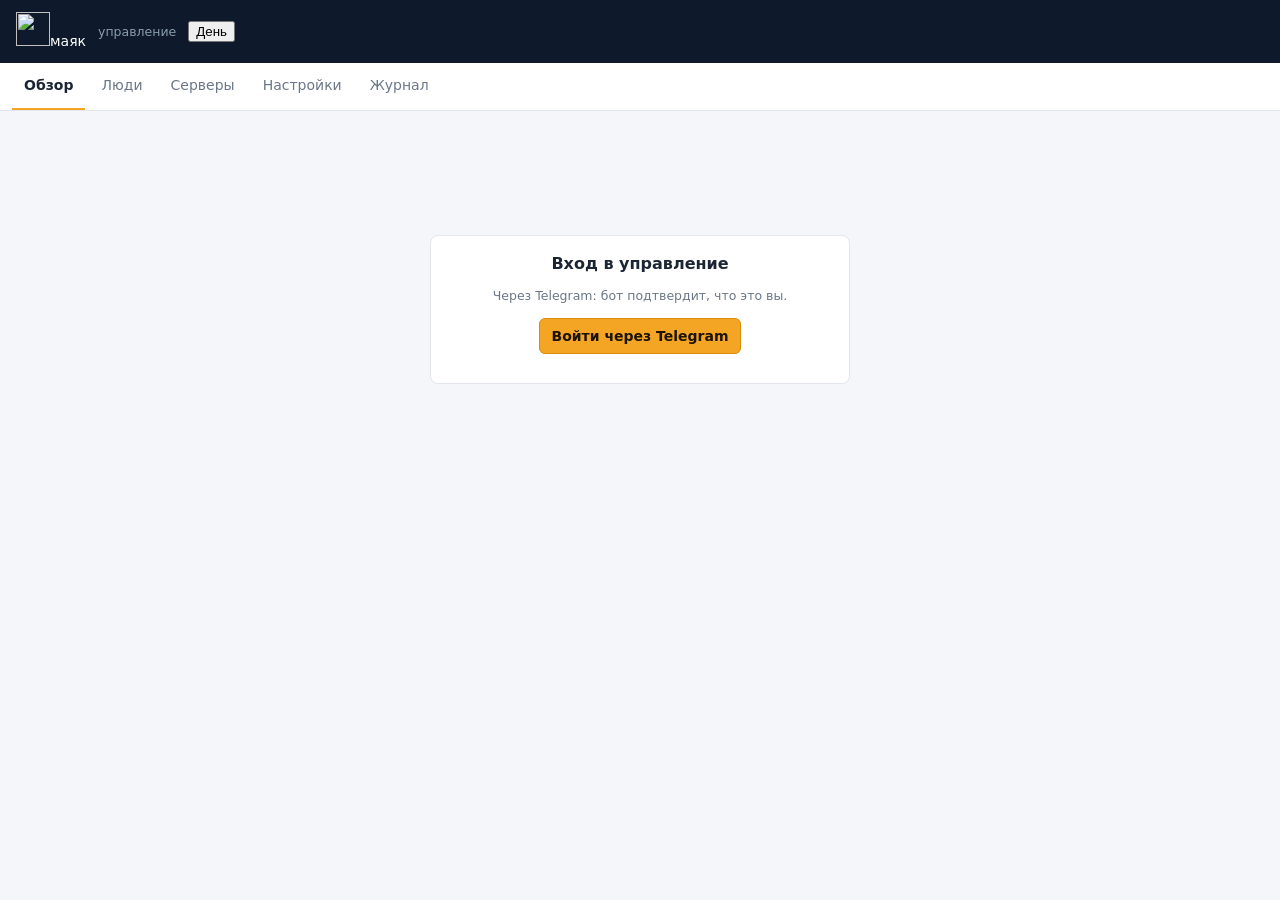
==== commit 1f9ca976: "Сервис: статистика в админке (опубликовано на mayaklight.ru 13.11.2026) - История использования по о" ====
--- a/src/Mayak.Api/wwwroot/admin/index.html
+++ b/src/Mayak.Api/wwwroot/admin/index.html
@@ -73,11 +73,91 @@
 </style>
 <link rel="icon" type="image/svg+xml" href="/newassets/mayak-v1/mayak-favicon-32.svg">
 <link rel="stylesheet" href="/newassets/mayak-v1/ui.css?v=20261110f"><script defer src="/newassets/mayak-v1/theme.js"></script>
+<style>
+  /* Статистика и раскладка «список + карточка» (только админка; идёт после ui.css). */
+  body.admin-page { --c-down: var(--beam); --c-up: #6f8fd6; }
+  body.admin-page main > .split, body.admin-page main > .dash { max-width: 1360px; }
+  .split { display: grid; grid-template-columns: minmax(300px, 380px) minmax(0, 1fr); gap: 20px; align-items: start; }
+  .split > .pane-list { position: sticky; top: 76px; }
+  .split > .pane-list > .card { margin: 0; display: flex; flex-direction: column; max-height: calc(100vh - 100px); }
+  .split > .pane-list .list { overflow-y: auto; min-height: 120px; flex: 1 1 auto; }
+  .split > .pane-list input[type=search] { width: 100%; margin-top: 12px; }
+  .split .filters { margin-top: 10px; }
+  .split .filters select { flex: 1 1 140px; min-height: 36px; }
+  body.admin-page .list > div.sel { background: var(--beam-soft); box-shadow: inset 4px 0 0 var(--beam); }
+  body.admin-page .list > div .err { font-size: 13px !important; }
+  .count { font-size: 15px; font-weight: 500; color: var(--ink-muted); }
+  .back { display: none !important; }
+  .person-head h2 { margin: 0; }
+  .meta { margin: 8px 0 16px; }
+  @media (max-width: 1099px) {
+    .split { grid-template-columns: minmax(0, 1fr); }
+    .split > .pane-list { position: static; }
+    .split > .pane-list > .card { max-height: none; }
+    .split.has-sel > .pane-list { display: none; }
+    .split:not(.has-sel) > .pane-detail > .empty { display: none; }
+    .back { display: inline-flex !important; align-items: center; }
+  }
+  .kpis { display: grid; grid-template-columns: repeat(auto-fit, minmax(150px, 1fr)); gap: 12px; }
+  .seg.wrap { border: 0; border-radius: 0; overflow: visible; gap: 6px; }
+  .seg.wrap button, .seg.wrap button + button { border: 1px solid var(--line-strong); border-radius: 999px; padding: 4px 12px; }
+  body.admin-page .table-wrap th, body.admin-page td.nowrap { white-space: nowrap; }
+  body.admin-page td.dev { min-width: 150px; }
+  .dash > .kpis { margin-bottom: 16px; }
+  .kpi { padding: 14px 16px; border-radius: 12px; background: var(--surface-2); border: 1px solid var(--line); min-width: 0; }
+  .kpi b { display: block; font-size: 26px; font-weight: 700; line-height: 1.2; font-variant-numeric: tabular-nums; color: var(--ink); }
+  .kpi b .of { font-size: 16px; font-weight: 500; color: var(--ink-muted); }
+  .kpi span { display: block; font-size: 14px !important; color: var(--ink); margin-top: 2px; }
+  .kpi small { display: block; font-size: 13px !important; color: var(--ink-muted); margin-top: 4px; }
+  .kpi.skeleton b { color: var(--ink-faint); }
+  .kpi b small.of { display: inline; margin: 0; font-size: 16px !important; font-weight: 500; }
+  .split .list > div { align-items: flex-start; }
+  .split .list > div > .dot { margin-top: 8px; }
+  body.admin-page .table-wrap td, body.admin-page .table-wrap th { padding-inline: 10px; }
+  .dash-head { margin-bottom: 14px; }
+  .dash-head h2 { margin: 0; }
+  body.admin-page h3.sub { margin: 22px 0 6px; }
+  body.admin-page .card > h3:first-child, body.admin-page .card > .row > h3 { margin: 0 0 6px; }
+  .cols2 { display: grid; grid-template-columns: repeat(2, minmax(0, 1fr)); gap: 16px; }
+  .cols2 > .card { margin-bottom: 16px; min-width: 0; }
+  @media (max-width: 900px) { .cols2 { grid-template-columns: minmax(0, 1fr); gap: 0; } }
+  .seg { display: inline-flex; flex-wrap: wrap; border: 1px solid var(--line-strong); border-radius: 10px; overflow: hidden; }
+  .seg button { border: 0; background: transparent; color: var(--ink-muted); padding: 6px 12px; min-height: 36px; font: inherit; font-size: 14px !important; cursor: pointer; }
+  .seg button + button { border-left: 1px solid var(--line); }
+  .seg button[aria-pressed=true] { background: var(--surface-3); color: var(--ink); font-weight: 650; }
+  .seg button span { color: var(--ink-muted); font-weight: 500; }
+  .chart-wrap { margin-top: 10px; }
+  .chart-max { font-size: 12px; color: var(--ink-muted); margin-bottom: 2px; font-variant-numeric: tabular-nums; }
+  .chart { display: grid; gap: 2px; align-items: end; height: 150px; border-bottom: 1px solid var(--line-strong); border-top: 1px dashed var(--line); }
+  .chart .col { display: flex; flex-direction: column-reverse; height: 100%; min-width: 0; }
+  .chart .col i { display: block; width: 100%; border-radius: 2px 2px 0 0; }
+  .chart .col:hover i { filter: brightness(1.15); }
+  .chart-axis { display: flex; justify-content: space-between; font-size: 12px; color: var(--ink-muted); margin-top: 4px; font-variant-numeric: tabular-nums; }
+  .legend { display: flex; gap: 16px; flex-wrap: wrap; margin-top: 6px; font-size: 13px; color: var(--ink-muted); }
+  .legend i { display: inline-block; width: 10px; height: 10px; border-radius: 3px; margin-right: 6px; vertical-align: -1px; }
+  .chart-empty { margin: 10px 0 0; }
+  .table-wrap { overflow-x: auto; max-width: 100%; }
+  body.admin-page .table-wrap table { margin-top: 8px; }
+  body.admin-page td.num, body.admin-page th.num { text-align: right; white-space: nowrap; font-variant-numeric: tabular-nums; }
+  body.admin-page tr.clickable { cursor: pointer; }
+  body.admin-page tr.clickable:focus-visible td { background: var(--beam-soft); }
+  body.admin-page .chip.ok { color: var(--green); border-color: currentColor; background: transparent; }
+  body.admin-page .chip.bad { color: var(--red); border-color: currentColor; background: transparent; }
+  .attn { list-style: none; margin: 4px 0 0; padding: 0; display: grid; gap: 6px; }
+  .attn li { display: flex; align-items: center; gap: 10px; }
+  .attn li::before { content: ""; width: 10px; height: 10px; border-radius: 50%; flex: none; background: var(--ink-faint); }
+  .attn li.bad::before { background: var(--red); } .attn li.warn::before { background: var(--orange); }
+  .linkish { border: 0; background: none; padding: 4px 0; min-height: 32px; font: inherit; color: var(--ink); text-align: left; cursor: pointer; text-decoration: underline; text-decoration-color: var(--line-strong); text-underline-offset: 3px; }
+  .linkish:hover { text-decoration-color: var(--beam); }
+  ul.plain { list-style: none; margin: 4px 0 0; padding: 0; display: grid; gap: 4px; }
+  @media (prefers-reduced-motion: reduce) { .chart .col:hover i { filter: none; } }
+</style>
 </head>
 <body class="admin-page">
 <header><div class="brand"><img src="/newassets/mayak-v1/mayak-f7-small-on.svg" width="34" height="34" alt="" aria-hidden="true"><span class="wordmark">маяк</span></div><span class="muted" style="color:#8C9AAE">управление</span><button type="button" class="theme-toggle" data-theme-toggle aria-label="Тема: ночь. Переключить на день">День</button><span class="who" id="who"></span></header>
 <nav id="tabs" hidden>
-  <button data-t="people" class="on">Люди</button>
+  <button data-t="overview" class="on">Обзор</button>
+  <button data-t="people">Люди</button>
   <button data-t="servers">Серверы</button>
   <button data-t="settings">Настройки</button>
   <button data-t="audit">Журнал</button>
@@ -89,7 +169,7 @@
 const $ = (s, el = document) => el.querySelector(s);
 const esc = s => String(s ?? "").replace(/[&<>"']/g, c => ({ "&": "&amp;", "<": "&lt;", ">": "&gt;", '"': "&quot;", "'": "&#39;" }[c]));
 const store = { get(k) { try { return localStorage.getItem(k); } catch { return null; } }, set(k, v) { try { v == null ? localStorage.removeItem(k) : localStorage.setItem(k, v); } catch {} } };
-let token = store.get("mayak.token"), me = null, tab = "people", selected = null, activeProvisionFlow = null;
+let token = store.get("mayak.token"), me = null, tab = "overview", selected = null, activeProvisionFlow = null;
 const kinds = { Windows: "Windows", Android: "Android", IPhone: "iPhone", Mac: "Mac", Linux: "Linux", Other: "Другое" };
 const rank = r => ({ owner: 3, admin: 2, support: 1 }[r] || 0);
 
@@ -189,59 +269,172 @@
     return;
   }
   document.querySelectorAll("#tabs button").forEach(b => { b.classList.toggle("on", b.dataset.t === tab); b.onclick = () => { tab = b.dataset.t; selected = null; selectedServer = null; render(); }; });
-  ({ people, servers, settings, audit })[tab]().catch(e => app.innerHTML = `<div class="card err">${esc(e.message)}</div>`);
+  ({ overview, people, servers, settings, audit })[tab]().catch(e => app.innerHTML = `<div class="card err">${esc(e.message)}</div>`);
+}
+function go(t, id) { clearProvisionSecrets(); tab = t; selected = t === "people" ? id || null : null; selectedServer = t === "servers" ? id || null : null; render(); window.scrollTo({ top: 0 }); }
+
+// ───── Статистика: форматы и графики ─────
+const C_DOWN = "var(--c-down)", C_UP = "var(--c-up)";
+const num = n => Number(n || 0).toLocaleString("ru-RU");
+const gb = n => { n = Number(n || 0); const f = (v, d) => v.toFixed(d).replace(".", ","); return !n ? "0" : n >= 1e12 ? f(n / 1e12, 2) + " ТБ" : n >= 1e9 ? f(n / 1e9, n >= 1e10 ? 0 : 1) + " ГБ" : n >= 1e6 ? Math.round(n / 1e6) + " МБ" : n >= 1e3 ? Math.round(n / 1e3) + " КБ" : n + " Б"; };
+const dur = s => { s = Math.round(s || 0); if (s < 60) return s ? s + " с" : "0"; const m = Math.round(s / 60); if (m < 60) return m + " мин"; const h = Math.floor(m / 60), r = m % 60; return h + " ч" + (r && h < 10 ? " " + r + " мин" : ""); };
+const ago = d => { if (!d) return "никогда"; const s = (Date.now() - new Date(d)) / 1000; if (s < 180) return "сейчас"; if (s < 3600) return Math.round(s / 60) + " мин назад"; if (s < 86400) return Math.round(s / 3600) + " ч назад"; const n = Math.round(s / 86400); return n < 45 ? n + " дн назад" : day(d); };
+const pct = v => v == null ? "—" : String(Math.round(v * 10) / 10).replace(".", ",") + "%";
+const secs = v => v == null ? "—" : v >= 60 ? dur(v) : (v < 10 ? v.toFixed(1).replace(".", ",") : Math.round(v)) + " с";
+const dayShort = s => { const [, m, d] = String(s).split("-"); return `${d}.${m}`; };
+const hourShort = iso => new Date(iso).toLocaleTimeString("ru-RU", { hour: "2-digit", minute: "2-digit" });
+let period = Number(store.get("mayak.admin.period") || 30); if (![7, 30, 90].includes(period)) period = 30;
+function periodSeg(id) { return `<div class="seg" role="group" aria-label="Период" id="${id}">${[7, 30, 90].map(p => `<button type="button" data-p="${p}" aria-pressed="${p === period}">${p} дн</button>`).join("")}</div>`; }
+function bindPeriod(id, after) { const el = $("#" + id); if (el) el.querySelectorAll("button").forEach(b => b.onclick = () => { period = Number(b.dataset.p); store.set("mayak.admin.period", String(period)); after ? after() : render(); }); }
+const kpi = (value, label, sub = "") => `<div class="kpi"><b>${value}</b><span>${label}</span>${sub ? `<small>${sub}</small>` : ""}</div>`;
+// Столбики (с накоплением): points — [{…}], keys — какие поля складывать. Подпись оси — первая, середина, последняя точки.
+function chart(points, { keys, colors, names, fmt = gb, label, axis }) {
+  if (!points?.length) return "";
+  const totals = points.map(p => keys.reduce((s, k) => s + (p[k] || 0), 0));
+  const max = Math.max(0, ...totals);
+  if (!max) return `<p class="muted chart-empty">${esc(label)}: данных пока нет.</p>`;
+  const cols = points.map(p => `<div class="col" title="${esc(axis(p) + ": " + keys.map((k, j) => `${names[j]} ${fmt(p[k] || 0)}`).join(", "))}">${keys.map((k, j) => `<i style="height:${(100 * (p[k] || 0) / max).toFixed(2)}%;background:${colors[j]}"></i>`).join("")}</div>`).join("");
+  const n = points.length, mid = Math.floor((n - 1) / 2), sum = totals.reduce((a, b) => a + b, 0);
+  return `<div class="chart-wrap"><div class="chart-max">${esc(fmt(max))}</div>
+    <div class="chart" role="img" aria-label="${esc(label)}: максимум ${esc(fmt(max))}, всего ${esc(fmt(sum))}" style="grid-template-columns:repeat(${n},minmax(0,1fr))">${cols}</div>
+    <div class="chart-axis" aria-hidden="true"><span>${esc(axis(points[0]))}</span><span>${esc(axis(points[mid]))}</span><span>${esc(axis(points[n - 1]))}</span></div>
+    ${names.length > 1 ? `<div class="legend">${names.map((nm, j) => `<span><i style="background:${colors[j]}"></i>${esc(nm)}</span>`).join("")}</div>` : ""}</div>`;
+}
+const trafficChart = (points, label, axis) => chart(points, { keys: ["down", "up"], colors: [C_DOWN, C_UP], names: ["к пользователю", "от пользователя"], label, axis });
+const attemptState = { connected: ["ok", "подключено"], ended: ["ok", "завершено"], failed: ["bad", "не удалось"], pending: ["", "идёт"] };
+function rowButton(el, open) { el.setAttribute("role", "button"); el.tabIndex = 0; el.onclick = open; el.onkeydown = e => { if (e.key === "Enter" || e.key === " ") { e.preventDefault(); open(); } }; }
+
+// ───── Обзор ─────
+async function overview() {
+  const app = $("#app");
+  let s;
+  try { s = await api(`/api/admin/stats/overview?days=${period}`); }
+  catch (e) { if (e.status === 404) { app.innerHTML = `<div class="card"><h2>Обзор</h2><p class="muted">Статистика появится после обновления сервиса.</p></div>`; return; } throw e; }
+  const t = s.totals, a = s.attempts7d;
+  const series = s.series.map(p => ({ ...p, failed: p.attempts - p.proven }));
+  app.innerHTML = `<div class="dash">
+    <div class="row dash-head"><h2 class="grow">Обзор</h2>${periodSeg("per")}</div>
+    <div class="kpis">
+      ${kpi(num(t.accountsOnlineNow), "людей в сети сейчас", `${num(t.onlineNow)} устр. · на серверах ${num(t.peersNow)}`)}
+      ${kpi(num(t.activeToday), "пользовались сегодня", `за 7 дн ${num(t.active7d)} · за ${s.days} дн ${num(t.activeN)} из ${num(t.accountsEnabled)}`)}
+      ${kpi(gb(t.downToday + t.upToday), "трафик сегодня", `↓ ${gb(t.downToday)} · ↑ ${gb(t.upToday)}`)}
+      ${kpi(gb(t.down + t.up), `трафик за ${s.days} дн`, `↓ ${gb(t.down)} · ↑ ${gb(t.up)}`)}
+      ${kpi(pct(a.successPercent), "подключений успешно, 7 дн", `${num(a.proven)} из ${num(a.total)} · обычно за ${secs(a.medianSeconds)}`)}
+    </div>
+    ${s.attention.length ? `<div class="card"><h3>Требует внимания</h3><ul class="attn">${s.attention.map((x, i) => `<li class="${esc(x.level)}"><button type="button" class="linkish" data-i="${i}">${esc(x.text)}</button></li>`).join("")}</ul></div>` : ""}
+    <div class="card"><h3>Трафик по дням</h3>${trafficChart(s.series, "Трафик по дням", p => dayShort(p.day))}</div>
+    <div class="cols2">
+      <div class="card"><h3>Активные люди по дням</h3>${chart(s.series, { keys: ["accounts"], colors: [C_DOWN], names: ["людей"], fmt: num, label: "Активные люди по дням", axis: p => dayShort(p.day) })}</div>
+      <div class="card"><h3>Попытки подключения</h3>${chart(series, { keys: ["proven", "failed"], colors: ["var(--green)", "var(--red)"], names: ["успешные", "неудачные"], fmt: num, label: "Попытки подключения по дням", axis: p => dayShort(p.day) })}</div>
+    </div>
+    <div class="card"><h3>Серверы</h3><div class="table-wrap"><table><thead><tr><th>Сервер</th><th class="num">Сейчас</th><th class="num">Пик 24 ч</th><th class="num">Трафик 24 ч</th><th class="num">За ${s.days} дн</th><th class="num">Подключения 7 дн</th><th class="num">С Москвы 24 ч</th></tr></thead><tbody>
+      ${s.servers.map(x => `<tr class="clickable" data-s="${x.id}"><td><span class="dot ${x.reporting ? "on" : "off"}"></span> <b>${esc(x.city || x.name)}</b>${x.active ? ` <span class="chip">активный</span>` : ""}${x.autoSelectEnabled ? ` <span class="chip">автовыбор</span>` : ""}</td>
+        <td class="num">${num(x.peersNow)}<span class="muted"> / ${num(x.capacity)}</span></td><td class="num">${num(x.peak24h)}</td><td class="num">${gb(x.down24h + x.up24h)}</td><td class="num">${gb(x.down + x.up)}</td>
+        <td class="num">${pct(x.attempts7d.successPercent)}<span class="muted"> · ${num(x.attempts7d.total)}</span></td><td class="num">${x.tcpUptime24h == null ? "—" : pct(x.tcpUptime24h)}</td></tr>`).join("")}
+    </tbody></table></div></div>
+    <div class="cols2">
+      <div class="card"><h3>Больше всего трафика за ${s.days} дн</h3>${s.topAccounts.length ? `<div class="table-wrap"><table><tbody>${s.topAccounts.map(x => `<tr class="clickable" data-a="${x.accountId}"><td>${esc(x.name)}</td><td class="num">${gb(x.down + x.up)}</td><td class="num muted">${dur(x.onlineSeconds)}</td></tr>`).join("")}</tbody></table></div>` : `<p class="muted">Данных пока нет.</p>`}</div>
+      <div class="card"><h3>Устройства и версии</h3><div class="table-wrap"><table><thead><tr><th>Система</th><th>Версия</th><th class="num">Устройств</th><th class="num">Активны</th></tr></thead><tbody>${s.versions.map(v => `<tr><td>${esc(kinds[v.kind] || v.kind)}</td><td>${esc(v.version || "—")}</td><td class="num">${num(v.devices)}</td><td class="num">${num(v.active)}</td></tr>`).join("")}</tbody></table></div></div>
+    </div>
+    <p class="muted">История копится с ${s.historyFrom ? esc(dayShort(s.historyFrom)) : "момента обновления сервиса"}; сутки — по Москве. Трафик считается по AmneziaWG: путь Xray и нагрузка серверов появятся после обновления агента. «Активны» — был трафик или подключение за ${s.days} дн.</p>
+  </div>`;
+  bindPeriod("per");
+  app.querySelectorAll(".attn button").forEach(b => b.onclick = () => { const x = s.attention[+b.dataset.i]; go(x.kind === "server" ? "servers" : "people", x.id); });
+  app.querySelectorAll("tr[data-s]").forEach(r => rowButton(r, () => go("servers", r.dataset.s)));
+  app.querySelectorAll("tr[data-a]").forEach(r => rowButton(r, () => go("people", r.dataset.a)));
 }
 
 // ───── Люди ─────
+// Слева список, справа карточка выбранного человека: статистика, устройства, подключения, доступ.
+let peopleFilter = "all", peopleSort = store.get("mayak.admin.sort") || "activity";
 async function people() {
   const app = $("#app");
-  const [ov, list] = await Promise.all([api("/api/admin/overview"), api("/api/admin/accounts" + (people.q ? "?q=" + encodeURIComponent(people.q) : ""))]);
-  app.innerHTML = `<div class="card stats"><div><b>${ov.accounts}</b><span class="muted">людей</span></div><div><b>${ov.waiting}</b><span class="muted">ждут одобрения</span></div>
-      <div><b>${ov.devices}</b><span class="muted">устройств</span></div><div><b>${ov.online}</b><span class="muted">в сети</span></div></div>
-    <div class="card"><div class="row"><input class="grow" id="q" placeholder="Поиск по имени или @telegram" value="${esc(people.q || "")}"><button class="b p" id="add">+ Человек</button></div>
-      <div class="list" id="list" style="margin-top:8px"></div></div><div id="detail"></div>`;
+  const [list, sum] = await Promise.all([
+    api("/api/admin/accounts" + (people.q ? "?q=" + encodeURIComponent(people.q) : "")),
+    api("/api/admin/stats/accounts").catch(() => null)]);
+  const stat = new Map((sum || []).map(x => [x.accountId, x]));
+  const lastSeen = row => stat.get(row.account.id)?.lastSeen || row.devices.reduce((m, d) => d.lastHandshake > m ? d.lastHandshake : m, "") || null;
+  const isOnline = row => stat.get(row.account.id)?.online ?? row.devices.some(d => online(d.lastHandshake));
+  const traffic = row => { const x = stat.get(row.account.id); return x ? x.down30 + x.up30 : 0; };
+  const stale = row => { const l = lastSeen(row); return !l || Date.now() - new Date(l) > 30 * 86400e3; };
+  const filters = { all: ["Все", () => true], online: ["В сети", isOnline], stale: ["30+ дн без связи", stale], waiting: ["Ждут", r => !r.account.enabled] };
+  const shown = list.filter(filters[peopleFilter]?.[1] || (() => true)).sort(
+    peopleSort === "name" ? (x, y) => x.account.name.localeCompare(y.account.name, "ru")
+    : peopleSort === "traffic" ? (x, y) => traffic(y) - traffic(x)
+    : (x, y) => (isOnline(y) - isOnline(x)) || String(lastSeen(y) || "").localeCompare(String(lastSeen(x) || "")));
+  app.innerHTML = `<div class="split${selected ? " has-sel" : ""}">
+    <aside class="pane-list" aria-label="Список людей"><div class="card">
+      <div class="row"><h2 class="grow">Люди <span class="count">${list.length}</span></h2><button class="b p" id="add">+ Человек</button></div>
+      <input id="q" type="search" placeholder="Имя, @telegram или почта" aria-label="Поиск по людям" value="${esc(people.q || "")}">
+      <div class="row filters"><div class="seg wrap" role="group" aria-label="Фильтр">${Object.entries(filters).map(([k, [t, f]]) => `<button type="button" data-f="${k}" aria-pressed="${k === peopleFilter}">${t} <span>${list.filter(f).length}</span></button>`).join("")}</div>
+        <select id="sort" aria-label="Порядок"><option value="activity">по активности</option><option value="name">по имени</option><option value="traffic">по трафику</option></select></div>
+      <div class="list" id="list"></div></div></aside>
+    <section class="pane-detail" id="detail"><div class="card empty"><p class="muted">Выберите человека слева: здесь будут его статистика, устройства, подключения и настройки доступа.</p></div></section></div>`;
   $("#q").onchange = e => { people.q = e.target.value; render(); };
+  $("#sort").value = peopleSort;
+  $("#sort").onchange = e => { peopleSort = e.target.value; store.set("mayak.admin.sort", peopleSort); render(); };
+  app.querySelectorAll("[data-f]").forEach(b => b.onclick = () => { peopleFilter = b.dataset.f; render(); });
   $("#add").onclick = async () => { const name = prompt("Имя (например, «Мама»):"); if (!name) return; const a = await api("/api/admin/accounts", { method: "POST", body: { name } }); selected = a.id; render(); };
   const box = $("#list");
-  if (!list.length) box.innerHTML = `<p class="muted">Пока никого. Людей добавит вход через бота, перенос с сервера или кнопка «+ Человек».</p>`;
-  for (const row of list) {
-    const a = row.account, on = row.devices.some(d => online(d.lastHandshake));
+  if (!shown.length) box.innerHTML = list.length ? `<p class="muted">Под фильтр никто не подходит.</p>` : `<p class="muted">Пока никого. Нажмите «+ Человек».</p>`;
+  for (const row of shown) {
+    const a = row.account, st = stat.get(a.id), on = isOnline(row);
     const el = document.createElement("div");
-    el.innerHTML = `<span class="dot ${on ? "on" : ""}"></span><div class="grow"><b>${esc(a.name)}</b> ${a.telegram ? `<span class="muted">@${esc(a.telegram)}</span>` : ""}
-      <div class="muted">${row.devices.length} устр. · ${a.active ? esc(day(a.paidUntil)) : (a.enabled ? "подписка истекла" : "ждёт одобрения")}</div></div>
-      ${!a.enabled ? `<span class="chip wait">ждёт</span>` : ""}${a.role !== "user" ? `<span class="chip">${esc(a.role)}</span>` : ""}`;
-    el.onclick = () => { selected = a.id; showPerson(row); };
+    el.dataset.id = a.id;
+    el.innerHTML = `<span class="dot ${on ? "on" : ""}" aria-hidden="true"></span><div class="grow"><b>${esc(a.name)}</b> ${a.telegram ? `<span class="muted">@${esc(a.telegram)}</span>` : ""}
+      <div class="muted">${row.devices.length} устр.${st ? ` · ${gb(st.down30 + st.up30)} за 30 дн` : ""} · ${on ? "в сети" : esc(ago(lastSeen(row)))}</div></div>
+      ${!a.enabled ? `<span class="chip wait">ждёт</span>` : !a.active ? `<span class="chip wait">срок истёк</span>` : ""}${st?.failed24h >= 3 && st.failed24h === st.attempts24h ? `<span class="chip bad" title="За сутки ни одной успешной попытки">не подключается</span>` : ""}${a.role !== "user" ? `<span class="chip">${esc(a.role)}</span>` : ""}`;
+    rowButton(el, () => { selected = a.id; box.querySelectorAll(".sel").forEach(x => { x.classList.remove("sel"); x.removeAttribute("aria-current"); }); el.classList.add("sel"); el.setAttribute("aria-current", "true"); showPerson(row); });
     box.appendChild(el);
-    if (selected === a.id) showPerson(row);
-  }
-}
-
-function showPerson(row) {
+    if (selected === a.id) { el.classList.add("sel"); el.setAttribute("aria-current", "true"); showPerson(row, true); }
+  }
+  if (selected && !list.some(r => r.account.id === selected)) selected = null;
+}
+
+async function showPerson(row, initial = false) {
   const a = row.account, d = $("#detail");
-  d.innerHTML = `<div class="card"><div class="row"><h2 class="grow">${esc(a.name)}</h2>
+  $(".split")?.classList.add("has-sel");
+  d.innerHTML = `<div class="card"><div class="row person-head"><button type="button" class="b back" id="back">← Все люди</button><h2 class="grow">${esc(a.name)}</h2>
       ${!a.enabled ? `<button class="b p" id="approve">Одобрить</button>` : `<button class="b" id="pause">Приостановить</button>`}
-      <button class="b d" id="del">Удалить</button></div>
-    <div class="grid2">
-      <div><label>Имя</label><input id="name" value="${esc(a.name)}" style="width:100%"></div>
-      <div><label>Оплачено до (пусто — без срока)</label><input type="date" id="until" value="${a.paidUntil ? a.paidUntil.slice(0, 10) : ""}" style="width:100%"></div>
-      <div><label>Устройств максимум</label><input type="number" id="max" min="0" value="${a.maxDevices}" style="width:100%"></div>
-      <div><label>Скорость, Мбит/с: приём / отдача (0 — без лимита)</label><div class="row"><input type="number" id="down" min="0" value="${a.downMbps}" style="width:45%"><input type="number" id="up" min="0" value="${a.upMbps}" style="width:45%"></div></div>
-      <div><label>Заметка</label><input id="note" value="${esc(row.note || "")}" style="width:100%"></div>
-      ${me.role === "owner" ? `<div><label>Роль</label><select id="role" style="width:100%">${["user", "support", "admin", "owner"].map(r => `<option ${r === a.role ? "selected" : ""}>${r}</option>`).join("")}</select></div>` : ""}
-    </div>
-    <div class="row" style="margin-top:12px"><button class="b p" id="save">Сохранить</button><button class="b" id="invite" ${a.enabled && a.active ? "" : "disabled"}>Выдать приглашение</button>${row.legacy ? `<span class="muted">перенесён из Маяка для Windows</span>` : ""}</div>
-    ${a.enabled && a.active ? `<p class="muted" style="margin-top:8px">Новый код заменит предыдущий неиспользованный. Передайте приглашение для регистрации в кабинете по email и паролю или для входа в приложении Маяк на Android/Windows.</p>` : `<p class="muted" role="status" style="margin-top:8px">Сначала включите аккаунт и убедитесь, что доступ действует. Приглашение само по себе доступ не включает.</p>`}
-    <div id="inviteOut"></div></div>
-    <div class="card"><div class="row"><h2 class="grow">Устройства</h2><select id="kind">${Object.entries(kinds).map(([k, v]) => `<option value="${k}">${v}</option>`).join("")}</select><button class="b" id="adddev">+ Устройство</button></div>
-    <table><tr><th></th><th>Устройство</th><th class="hide">IP</th><th class="hide">Трафик</th><th>Был в сети</th><th></th></tr>
-    ${row.devices.map(x => `<tr data-id="${x.id}"><td><span class="dot ${!x.enabled ? "off" : online(x.lastHandshake) ? "on" : ""}"></span></td>
-      <td>${esc(x.name)}<div class="muted">${esc(kinds[x.kind] || x.kind)}</div></td><td class="hide">${esc(x.ip)}</td><td class="hide">${bytes(x.rxBytes + x.txBytes)}</td><td>${when(x.lastHandshake)}</td>
-      <td class="row">${x.canExport ? `<button class="b" data-a="files">Файл</button>` : ""}<button class="b" data-a="toggle">${x.enabled ? "Выкл." : "Вкл."}</button><button class="b d" data-a="del">✕</button></td></tr>`).join("")}
-    </table>${row.devices.length ? "" : `<p class="muted">Устройств нет. Из приложения «Маяк» человек добавит их сам, а своим людям можно выдать файл кнопкой «+ Устройство».</p>`}<div id="files"></div></div>`;
+      ${rank(me.role) >= 2 ? `<button class="b d" id="del">Удалить</button>` : ""}</div>
+    <p class="muted meta">${a.enabled ? (a.active ? "доступ включён" : "срок доступа истёк") : "ждёт одобрения"} · ${a.paidUntil ? "до " + esc(day(a.paidUntil)) : "без срока"} ·${row.devices.length} из ${a.maxDevices} устр.${a.role !== "user" ? " · " + esc(a.role) : ""}${a.telegram ? " · @" + esc(a.telegram) : ""}${row.legacy ? " · перенесён из Маяка для Windows" : ""}</p>
+    <div class="kpis" id="pstats" aria-live="polite"><div class="kpi skeleton"><b>…</b><span>загрузка статистики</span></div></div></div>
+    <div class="card"><div class="row"><h3 class="grow">Трафик</h3>${periodSeg("pper")}</div><div id="pchart"></div><div id="pservers" class="muted"></div>
+      <h3 class="sub">Последние 48 часов</h3><div id="phour"></div></div>
+    <div class="card"><div class="row"><h3 class="grow">Устройства</h3><select id="kind" aria-label="Тип нового устройства">${Object.entries(kinds).map(([k, v]) => `<option value="${k}">${v}</option>`).join("")}</select><button class="b" id="adddev">+ Устройство</button></div>
+      <div class="table-wrap" id="pdevices"></div>${row.devices.length ? "" : `<p class="muted">Устройств нет. Из приложения «Маяк» человек добавит их сам, а своим людям можно выдать файл кнопкой «+ Устройство».</p>`}<div id="files"></div></div>
+    <div class="card"><h3>Подключения</h3><div id="precent"><p class="muted">Загрузка…</p></div></div>
+    <div class="card"><h3>Доступ</h3>
+      <div class="grid2">
+        <div><label for="name">Имя</label><input id="name" value="${esc(a.name)}"></div>
+        <div><label for="until">Оплачено до (пусто — без срока)</label><input type="date" id="until" value="${a.paidUntil ? a.paidUntil.slice(0, 10) : ""}"></div>
+        <div><label for="max">Устройств максимум</label><input type="number" id="max" min="0" value="${a.maxDevices}"></div>
+        <div><label for="down">Скорость, Мбит/с: приём / отдача (0 — без лимита)</label><div class="row"><input type="number" id="down" min="0" value="${a.downMbps}" aria-label="Приём, Мбит/с"><input type="number" id="up" min="0" value="${a.upMbps}" aria-label="Отдача, Мбит/с"></div></div>
+        <div><label for="note">Заметка</label><input id="note" value="${esc(row.note || "")}"></div>
+        ${me.role === "owner" ? `<div><label for="role">Роль</label><select id="role">${["user", "support", "admin", "owner"].map(r => `<option ${r === a.role ? "selected" : ""}>${r}</option>`).join("")}</select></div>` : ""}
+      </div>
+      <div class="row" style="margin-top:16px"><button class="b p" id="save">Сохранить</button><button class="b" id="invite" ${a.enabled && a.active ? "" : "disabled"}>Выдать приглашение</button></div>
+      ${a.enabled && a.active ? `<p class="muted" style="margin-top:8px">Новый код заменит предыдущий неиспользованный. Приглашение — для регистрации в кабинете по почте и паролю или для входа в приложении Маяк.</p>` : `<p class="muted" role="status" style="margin-top:8px">Сначала включите аккаунт и убедитесь, что доступ действует. Приглашение само по себе доступ не включает.</p>`}
+      <div id="inviteOut"></div></div>`;
+  const devicesTable = (stats = new Map()) => `<table><thead><tr><th></th><th>Устройство</th><th>Сервер</th><th class="num">${period} дн</th><th class="num">В сети 7 дн</th><th>Связь</th><th></th></tr></thead><tbody>
+    ${row.devices.map(x => { const s = stats.get(x.id); return `<tr data-id="${x.id}"><td><span class="dot ${!x.enabled ? "off" : online(x.lastHandshake) ? "on" : ""}" title="${!x.enabled ? "выключено" : online(x.lastHandshake) ? "в сети" : "не в сети"}"></span></td>
+      <td class="dev"${s?.osVersion ? ` title="${esc(s.osVersion)}"` : ""}>${esc(x.name)}<div class="muted">${esc(kinds[x.kind] || x.kind)}${s?.appVersion ? " · " + esc(s.appVersion) : ""}</div></td>
+      <td>${esc(s?.server || "—")}</td><td class="num">${s ? gb(s.down + s.up) : "—"}</td><td class="num">${s ? dur(s.online7dSeconds) : "—"}</td><td>${online(x.lastHandshake) ? "сейчас" : esc(ago(x.lastHandshake))}</td>
+      <td class="row">${x.canExport ? `<button class="b" data-a="files">Файл</button>` : ""}<button class="b" data-a="toggle">${x.enabled ? "Выкл." : "Вкл."}</button><button class="b d" data-a="del" aria-label="Удалить устройство ${esc(x.name)}">✕</button></td></tr>`; }).join("")}</tbody></table>`;
+  const bindDevices = () => d.querySelectorAll("tr[data-id] button").forEach(b => b.onclick = async () => {
+    const id = b.closest("tr").dataset.id, x = row.devices.find(v => v.id === id);
+    try {
+      if (b.dataset.a === "files") showFiles(a, x, await api(`/api/admin/devices/${id}/files`));
+      if (b.dataset.a === "toggle") { await api(`/api/admin/devices/${id}`, { method: "PATCH", body: { enabled: !x.enabled } }); render(); }
+      if (b.dataset.a === "del" && confirm(`Удалить «${x.name}»? Доступ на нём пропадёт.`)) { await api(`/api/admin/devices/${id}`, { method: "DELETE" }); render(); }
+    } catch (e) { toast(e.message); }
+  });
+  if (row.devices.length) { $("#pdevices").innerHTML = devicesTable(); bindDevices(); }
+  $("#back").onclick = () => { selected = null; render(); };
   const patch = body => api(`/api/admin/accounts/${a.id}`, { method: "PATCH", body }).then(() => { toast("Сохранено"); render(); }).catch(e => toast(e.message));
   if ($("#approve")) $("#approve").onclick = () => patch({ enabled: true });
   if ($("#pause")) $("#pause").onclick = () => confirm(`Приостановить доступ для «${a.name}»?`) && patch({ enabled: false });
-  $("#del").onclick = () => confirm(`Удалить «${a.name}» со всеми устройствами?`) && api(`/api/admin/accounts/${a.id}`, { method: "DELETE" }).then(() => { selected = null; render(); }).catch(e => toast(e.message));
+  if ($("#del")) $("#del").onclick = () => confirm(`Удалить «${a.name}» со всеми устройствами и историей?`) && api(`/api/admin/accounts/${a.id}`, { method: "DELETE" }).then(() => { selected = null; render(); }).catch(e => toast(e.message));
   $("#save").onclick = () => {
     const until = $("#until").value;
     const body = { name: $("#name").value, note: $("#note").value, maxDevices: +$("#max").value, downMbps: +$("#down").value, upMbps: +$("#up").value };
@@ -269,15 +462,28 @@
     try { const r = await api(`/api/admin/accounts/${a.id}/devices`, { method: "POST", body: { name, kind } }); showFiles(a, { name, kind }, r); toast("Устройство добавлено"); }
     catch (e) { toast(e.message); }
   };
-  d.querySelectorAll("tr[data-id] button").forEach(b => b.onclick = async () => {
-    const id = b.closest("tr").dataset.id, x = row.devices.find(v => v.id === id);
-    try {
-      if (b.dataset.a === "files") showFiles(a, x, await api(`/api/admin/devices/${id}/files`));
-      if (b.dataset.a === "toggle") { await api(`/api/admin/devices/${id}`, { method: "PATCH", body: { enabled: !x.enabled } }); render(); }
-      if (b.dataset.a === "del" && confirm(`Удалить «${x.name}»? Доступ на нём пропадёт.`)) { await api(`/api/admin/devices/${id}`, { method: "DELETE" }); render(); }
-    } catch (e) { toast(e.message); }
-  });
-  d.scrollIntoView({ behavior: "smooth", block: "start" });
+  bindPeriod("pper", () => showPerson(row));
+  if (!initial && window.matchMedia("(max-width: 1099px)").matches) window.scrollTo({ top: 0 });
+
+  // Статистика подгружается отдельно: карточка и действия доступны сразу.
+  let s;
+  try { s = await api(`/api/admin/stats/accounts/${a.id}?days=${period}`); }
+  catch (e) { if (selected === a.id) { $("#pstats").innerHTML = `<p class="muted">Статистика недоступна${e.status === 404 ? ": появится после обновления сервиса" : ""}.</p>`; $("#precent").innerHTML = ""; } return; }
+  if (selected !== a.id || !$("#pstats")) return;
+  const t = s.totals, at = s.attempts7d, onNow = s.devices.filter(x => x.online).length;
+  $("#pstats").innerHTML = kpi(onNow ? `${onNow} устр.` : "нет", "сейчас в сети", onNow ? "" : "был " + esc(ago(s.devices[0]?.lastHandshake)))
+    + kpi(gb(t.down + t.up), `трафик за ${s.days} дн`, `↓ ${gb(t.down)} · ↑ ${gb(t.up)}`)
+    + kpi(dur(t.online7dSeconds), "в сети за 7 дн", `активных дней ${t.activeDays} из ${s.days}`)
+    + kpi(pct(at.successPercent), "подключений успешно, 7 дн", at.total ? `${at.proven} из ${at.total} · обычно за ${secs(at.medianSeconds)}` : "попыток не было");
+  $("#pchart").innerHTML = trafficChart(s.series, "Трафик по дням", p => dayShort(p.day));
+  $("#phour").innerHTML = trafficChart(s.hourly, "Трафик по часам", p => hourShort(p.at));
+  $("#pservers").textContent = s.servers.length ? "По серверам: " + s.servers.map(x => `${x.name} ${gb(x.down + x.up)}`).join(" · ") : "";
+  if (row.devices.length) { $("#pdevices").innerHTML = devicesTable(new Map(s.devices.map(x => [x.id, x]))); bindDevices(); }
+  const moreRecent = () => { const b = $("#moreRecent"); if (b) b.onclick = () => { $("#precent").querySelectorAll("tr.more").forEach(r => r.hidden = false); b.remove(); }; };
+  setTimeout(moreRecent);
+  $("#precent").innerHTML = s.recent.length ? `<div class="table-wrap"><table><thead><tr><th>Когда</th><th>Устройство</th><th>Сервер</th><th>Итог</th><th class="num">За сколько</th><th class="num">Длительность</th></tr></thead><tbody>
+    ${s.recent.map((r, i) => { const [cls, txt] = attemptState[r.state] || ["", r.state]; return `<tr${i >= 10 ? ' class="more" hidden' : ""}><td class="nowrap">${esc(when(r.at))}</td><td>${esc(r.device)}</td><td>${esc(r.server)}</td><td><span class="chip ${cls}">${txt}</span></td><td class="num">${secs(r.connectSeconds)}</td><td class="num">${r.durationSeconds == null ? "—" : dur(r.durationSeconds)}</td></tr>`; }).join("")}
+    </tbody></table></div>${s.recent.length > 10 ? `<button type="button" class="b" id="moreRecent" style="margin-top:10px">Показать ещё ${s.recent.length - 10}</button>` : ""}<p class="muted">Попытки приложения Маяк за ${s.days} дн, последние 30. Устройства с файлом .conf/.vpn попыток не отправляют.</p>` : `<p class="muted">За ${s.days} дн попыток подключения из приложения не было.</p>`;
 }
 
 function showFiles(a, dev, f) {
@@ -338,34 +544,45 @@
     <p class="muted">Проверка из дата-центра в Москве: показывает, что сервер жив и путь из России открыт. Блокировки у мобильных и домашних провайдеров могут отличаться.</p></div>`;
 }
 
+let serverSummary = new Map();
 async function servers() {
   const app = $("#app");
-  const [list, probes] = await Promise.all([api("/api/admin/servers"), api("/api/admin/probes?hours=24").catch(() => null)]);
+  const [list, probes, ov] = await Promise.all([api("/api/admin/servers"), api("/api/admin/probes?hours=24").catch(() => null), api(`/api/admin/stats/overview?days=${period}`).catch(() => null)]);
   probeData = probes;
+  serverSummary = new Map((ov?.servers || []).map(x => [x.id, x]));
   const exits = list.filter(s => s.role === "exit");
-  app.innerHTML = `<div class="card"><div class="row"><h2 class="grow">Серверы</h2><button class="b" id="probeAll" type="button">Проверить серверы</button>${rank(me.role) >= 2 ? `<button class="b p" id="addBlank">Добавить сервер</button>` : ""}</div>
-    <div class="list" id="list"></div></div><div id="detail"></div>`;
-  if ($("#addBlank")) $("#addBlank").onclick = () => blankServerForm();
+  if (selectedServer && !list.some(s => s.id === selectedServer)) selectedServer = null;
+  app.innerHTML = `<div class="split${selectedServer ? " has-sel" : ""}">
+    <aside class="pane-list" aria-label="Список серверов"><div class="card">
+      <div class="row"><h2 class="grow">Серверы <span class="count">${list.length}</span></h2></div>
+      <div class="row"><button class="b" id="probeAll" type="button">Проверить серверы</button>${rank(me.role) >= 2 ? `<button class="b p" id="addBlank">Добавить сервер</button>` : ""}</div>
+      <div class="list" id="list"></div></div></aside>
+    <section class="pane-detail" id="detail"><div class="card empty"><p class="muted">Выберите сервер слева: здесь будут его нагрузка, трафик, подключённые люди, доступность с Москвы и настройки.</p></div></section></div>`;
+  if ($("#addBlank")) $("#addBlank").onclick = () => { selectedServer = null; $("#list").querySelectorAll(".sel").forEach(x => x.classList.remove("sel")); blankServerForm(); };
   $("#probeAll").onclick = () => runProbes(null, $("#probeAll"));
   const box = $("#list");
   if (!list.length) box.innerHTML = `<p class="muted">Серверов нет. Нажмите «Добавить сервер»: Маяк сам установит VPN по адресу и паролю SSH.</p>`;
   for (const s of list) {
     const el = document.createElement("div");
     const target = s.targetExitId ? exits.find(e => e.id === s.targetExitId)?.name : null;
-    el.innerHTML = `<span class="dot ${s.lastError ? "warn" : s.online ? "on" : "off"}"></span><div class="grow"><b>${esc(s.name)}</b> <span class="muted">${esc(s.host)}</span>
-      <div class="muted">${s.role === "exit" ? "выход" + (s.active ? " · активный" : "") : "вход" + (target ? " → " + esc(target) : " · не пересылает")}${s.report?.dryRun ? " · <b>пробный режим</b>" : ""} · ${s.lastSeen ? "связь " + when(s.lastSeen) : "агент не выходил на связь"}${s.provisioningStatus ? " · установка: " + esc(s.provisioningStatus) : ""}</div>
-      ${s.provisioningMessage ? `<div class="muted">${esc(s.provisioningMessage)}</div>` : ""}
-      ${s.lastError ? `<div class="err" style="font-size:12.5px">${esc(s.lastError)}</div>` : ""}${probeChips(s.id)}</div>`;
-    el.onclick = async () => {
+    const sum = serverSummary.get(s.id);
+    el.innerHTML = `<span class="dot ${s.lastError ? "warn" : s.online ? "on" : "off"}" aria-hidden="true"></span><div class="grow"><b>${esc(s.name)}</b> <span class="muted">${esc(s.host)}</span>
+      <div class="muted">${s.role === "exit" ? "выход" + (s.active ? " · активный" : "") : "вход" + (target ? " → " + esc(target) : " · не пересылает")}${s.report?.dryRun ? " · <b>пробный режим</b>" : ""} · ${s.lastSeen ? "связь " + esc(ago(s.lastSeen)) : "агент не выходил на связь"}</div>
+      ${sum ? `<div class="muted">сейчас ${num(sum.peersNow)} · за 24 ч ${gb(sum.down24h + sum.up24h)}</div>` : ""}
+      ${s.lastError ? `<div class="err">${esc(s.lastError)}</div>` : ""}${probeChips(s.id)}</div>`;
+    const open = async () => {
       clearProvisionSecrets();
       selectedServer = s.id;
+      box.querySelectorAll(".sel").forEach(x => { x.classList.remove("sel"); x.removeAttribute("aria-current"); });
+      el.classList.add("sel"); el.setAttribute("aria-current", "true");
       if (s.provisioningStatus) {
         try { serverDetail({ ...s, ...(await api(`/api/admin/provision/jobs/${s.id}`)) }, exits); }
         catch (e) { toast(e.message); serverDetail(s, exits); }
       } else serverDetail(s, exits);
     };
+    rowButton(el, open);
     box.appendChild(el);
-    if (selectedServer === s.id) el.onclick();
+    if (selectedServer === s.id) open();
   }
 }
 
@@ -692,21 +909,30 @@
 
 function serverDetail(s, exits) {
   const canActivate = !s.provisioningStatus || s.provisioningReady === true;
-  $("#detail").innerHTML = `<div class="card"><div class="row"><h2 class="grow">${esc(s.name)}</h2>
+  $(".split")?.classList.add("has-sel");
+  $("#detail").innerHTML = `<div class="card"><div class="row person-head"><button type="button" class="b back" id="back">← Все серверы</button><h2 class="grow">${esc(s.name)}</h2>
       ${s.role === "exit" && !s.active && canActivate ? `<button class="b p" id="act">Сделать активным</button>` : ""}
       ${rank(me.role) >= 2 ? `<button class="b" id="tok">Новая команда установки</button><button class="b d" id="del">Удалить</button>` : ""}</div>
-    <div class="grid2">
-      <div><label>Название</label><input id="name" value="${esc(s.name)}" style="width:100%"></div>
-      <div><label>Адрес</label><input id="host" value="${esc(s.host)}" style="width:100%"></div>
-      <div><label>Город · страна</label><div class="row"><input id="city" value="${esc(s.city)}" style="width:48%"><input id="country" value="${esc(s.country)}" style="width:48%"></div></div>
-      <div><label>Чем знаменит (для карточки в приложении)</label><input id="fact" value="${esc(s.fact)}" style="width:100%"></div>
-      ${s.role === "exit" && rank(me.role) >= 2 ? `<div><label>Автовыбор в приложении</label><select id="autosel" style="width:100%"><option value="0">выключен</option><option value="1" ${s.autoSelectEnabled ? "selected" : ""}>включён</option></select></div>
-      <div><label>Адрес выхода в интернет (IPv4, через запятую)</label><input id="egress" value="${esc((s.expectedEgressIps || []).join(", "))}" placeholder="${esc(s.host)}" style="width:100%"></div>` : ""}
-      ${s.role === "entry" ? `<div><label>Пересылать на выход</label><select id="target" style="width:100%"><option value="">— не пересылать —</option>${exits.map(e => `<option value="${e.id}" ${e.id === s.targetExitId ? "selected" : ""}>${esc(e.name)} (${esc(e.host)})</option>`).join("")}</select></div>` : ""}
-    </div><div class="row" style="margin-top:12px"><button class="b p" id="save">Сохранить</button><span class="muted">агент ${esc(s.agentVersion || "—")}</span></div>
-    ${s.provisioningStatus ? `<p class="muted" role="status">Установка: ${esc(s.provisioningStatus)}. ${esc(s.provisioningMessage || "")}${!canActivate ? " Сервер останется неактивным до подтверждения identity и синхронизации." : ""}</p>` : ""}
-    ${probeHistory(s.id)}${reportBox(s)}<div id="out"></div></div>`;
+    <p class="muted meta">${esc(s.host)}${s.city ? " · " + esc(s.city) : ""}${s.country ? ", " + esc(s.country) : ""} · ${s.role === "exit" ? "выход" + (s.active ? ", активный" : "") + (s.autoSelectEnabled ? ", автовыбор" : "") : "вход"} · агент ${esc(s.agentVersion || "—")} · ${s.lastSeen ? "связь " + esc(ago(s.lastSeen)) : "агент не выходил на связь"}</p>
+    ${s.provisioningStatus && s.provisioningStatus !== "installed" ? `<p class="muted" role="status">Установка: ${esc(s.provisioningStatus)}. ${esc(s.provisioningMessage || "")}${!canActivate ? " Сервер останется неактивным до подтверждения identity и синхронизации." : ""}</p>` : ""}
+    <div class="kpis" id="sstats" aria-live="polite">${s.role === "exit" ? `<div class="kpi skeleton"><b>…</b><span>загрузка статистики</span></div>` : ""}</div></div>
+    ${s.role === "exit" ? `<div class="card"><h3>Последние 48 часов</h3><div id="shour"></div><div id="speers"></div></div>
+    <div class="card"><div class="row"><h3 class="grow">По дням</h3>${periodSeg("sper")}</div><div id="sdaily"></div><div id="sdevices"></div></div>
+    <div class="cols2"><div class="card"><h3>Подключены сейчас</h3><div id="snow"><p class="muted">Загрузка…</p></div></div>
+      <div class="card"><h3>Больше всего трафика</h3><div id="stop"></div></div></div>` : ""}
+    <div class="card">${probeHistory(s.id) || `<p class="muted">Проверки доступности недоступны.</p>`}</div>
+    <div class="card"><h3>Настройки</h3><div class="grid2">
+      <div><label for="name">Название</label><input id="name" value="${esc(s.name)}"></div>
+      <div><label for="host">Адрес</label><input id="host" value="${esc(s.host)}"></div>
+      <div><label for="city">Город · страна</label><div class="row"><input id="city" value="${esc(s.city)}" aria-label="Город"><input id="country" value="${esc(s.country)}" aria-label="Страна"></div></div>
+      <div><label for="fact">Чем знаменит (для карточки в приложении)</label><input id="fact" value="${esc(s.fact)}"></div>
+      ${s.role === "exit" && rank(me.role) >= 2 ? `<div><label for="autosel">Автовыбор в приложении</label><select id="autosel"><option value="0">выключен</option><option value="1" ${s.autoSelectEnabled ? "selected" : ""}>включён</option></select></div>
+      <div><label for="egress">Адрес выхода в интернет (IPv4, через запятую)</label><input id="egress" value="${esc((s.expectedEgressIps || []).join(", "))}" placeholder="${esc(s.host)}"></div>` : ""}
+      ${s.role === "entry" ? `<div><label for="target">Пересылать на выход</label><select id="target"><option value="">— не пересылать —</option>${exits.map(e => `<option value="${e.id}" ${e.id === s.targetExitId ? "selected" : ""}>${esc(e.name)} (${esc(e.host)})</option>`).join("")}</select></div>` : ""}
+    </div><div class="row" style="margin-top:16px"><button class="b p" id="save">Сохранить</button></div>
+    ${reportBox(s)}<div id="out"></div></div>`;
   const patch = body => api(`/api/admin/servers/${s.id}`, { method: "PATCH", body }).then(() => { toast("Сохранено"); render(); }).catch(e => toast(e.message));
+  $("#back").onclick = () => { selectedServer = null; render(); };
   $("#save").onclick = () => {
     const body = { name: $("#name").value, host: $("#host").value, city: $("#city").value, country: $("#country").value, fact: $("#fact").value };
     if ($("#target")) { if ($("#target").value) body.targetExitId = $("#target").value; else body.clearTarget = true; }
@@ -722,7 +948,30 @@
   if ($("#act")) $("#act").onclick = () => confirm("Перевести трафик на этот выход? Входы переключатся на него.") && patch({ active: true });
   if ($("#probeOne")) $("#probeOne").onclick = () => runProbes(s.id, $("#probeOne"));
   if ($("#tok")) $("#tok").onclick = async () => { if (!confirm("Старый токен агента перестанет работать. Продолжить?")) return; const r = await api(`/api/admin/servers/${s.id}/token`, { method: "POST" }); installBox(r.install, r.installDryRun); };
-  if ($("#del")) $("#del").onclick = () => confirm(`Удалить «${s.name}» из списка? На самом сервере VPN продолжит работать.`) && api(`/api/admin/servers/${s.id}`, { method: "DELETE" }).then(render);
+  if ($("#del")) $("#del").onclick = () => confirm(`Удалить «${s.name}» из списка? На самом сервере VPN продолжит работать.`) && api(`/api/admin/servers/${s.id}`, { method: "DELETE" }).then(() => { selectedServer = null; render(); });
+  if (s.role === "exit") serverStats(s);
+}
+
+async function serverStats(s) {
+  bindPeriod("sper", () => serverStats(s));
+  const pressed = $("#sper"); if (pressed) pressed.querySelectorAll("button").forEach(b => b.setAttribute("aria-pressed", String(Number(b.dataset.p) === period)));
+  let x;
+  try { x = await api(`/api/admin/stats/servers/${s.id}?days=${period}`); }
+  catch (e) { if (selectedServer === s.id && $("#sstats")) { $("#sstats").innerHTML = `<p class="muted">Статистика недоступна${e.status === 404 ? ": появится после обновления сервиса" : ""}.</p>`; $("#snow").innerHTML = ""; } return; }
+  if (selectedServer !== s.id || !$("#sstats")) return;
+  const sum = serverSummary.get(s.id), h = x.hourly, a = x.attempts7d;
+  const last24 = h.slice(-24), peak24 = Math.max(0, ...last24.map(p => p.peak)), traffic24 = last24.reduce((t, p) => t + p.down + p.up, 0);
+  $("#sstats").innerHTML = kpi(`${num(x.now.length)}<small class="of"> / ${num(x.capacity)}</small>`, "подключено сейчас", `пик за 24 ч ${num(peak24)}`)
+    + kpi(gb(traffic24), "трафик за 24 ч", `за ${x.days} дн ${gb(x.totals.down + x.totals.up)}`)
+    + kpi(pct(a.successPercent), "подключений успешно, 7 дн", a.total ? `${a.proven} из ${a.total} · обычно за ${secs(a.medianSeconds)}` : "попыток не было")
+    + kpi(sum?.tcpUptime24h == null ? "—" : pct(sum.tcpUptime24h), "порт доступен с Москвы", "за 24 ч");
+  $("#shour").innerHTML = trafficChart(h, "Трафик по часам", p => hourShort(p.at));
+  $("#speers").innerHTML = `<h3 class="sub">Подключённых по часам (пик)</h3>` + chart(h, { keys: ["peak"], colors: [C_UP], names: ["подключено"], fmt: num, label: "Пик подключённых по часам", axis: p => hourShort(p.at) });
+  $("#sdaily").innerHTML = trafficChart(x.series, "Трафик по дням", p => dayShort(p.day));
+  $("#sdevices").innerHTML = `<h3 class="sub">Активные устройства по дням</h3>` + chart(x.series, { keys: ["devices"], colors: [C_UP], names: ["устройств"], fmt: num, label: "Активные устройства по дням", axis: p => dayShort(p.day) });
+  $("#snow").innerHTML = x.now.length ? `<ul class="plain">${x.now.map(p => `<li>${p.accountId ? `<button type="button" class="linkish" data-a="${p.accountId}">${esc(p.account)}</button>` : esc(p.account)}${p.device ? ` <span class="muted">· ${esc(p.device)}</span>` : ""} <span class="muted">· ${esc(ago(p.lastHandshake))}</span></li>`).join("")}</ul>` : `<p class="muted">Сейчас никто не подключён.</p>`;
+  $("#stop").innerHTML = x.top.length ? `<div class="table-wrap"><table><tbody>${x.top.map(t => `<tr${t.accountId ? ` class="clickable" data-a="${t.accountId}"` : ""}><td>${esc(t.account)}<div class="muted">${esc(t.device)}</div></td><td class="num">${gb(t.down + t.up)}</td><td class="num muted">${dur(t.onlineSeconds)}</td></tr>`).join("")}</tbody></table></div><p class="muted">За ${x.days} дн.</p>` : `<p class="muted">Данных пока нет.</p>`;
+  $("#detail").querySelectorAll("[data-a]").forEach(el => el.tagName === "TR" ? rowButton(el, () => go("people", el.dataset.a)) : el.onclick = () => go("people", el.dataset.a));
 }
 
 // ───── Настройки ─────
